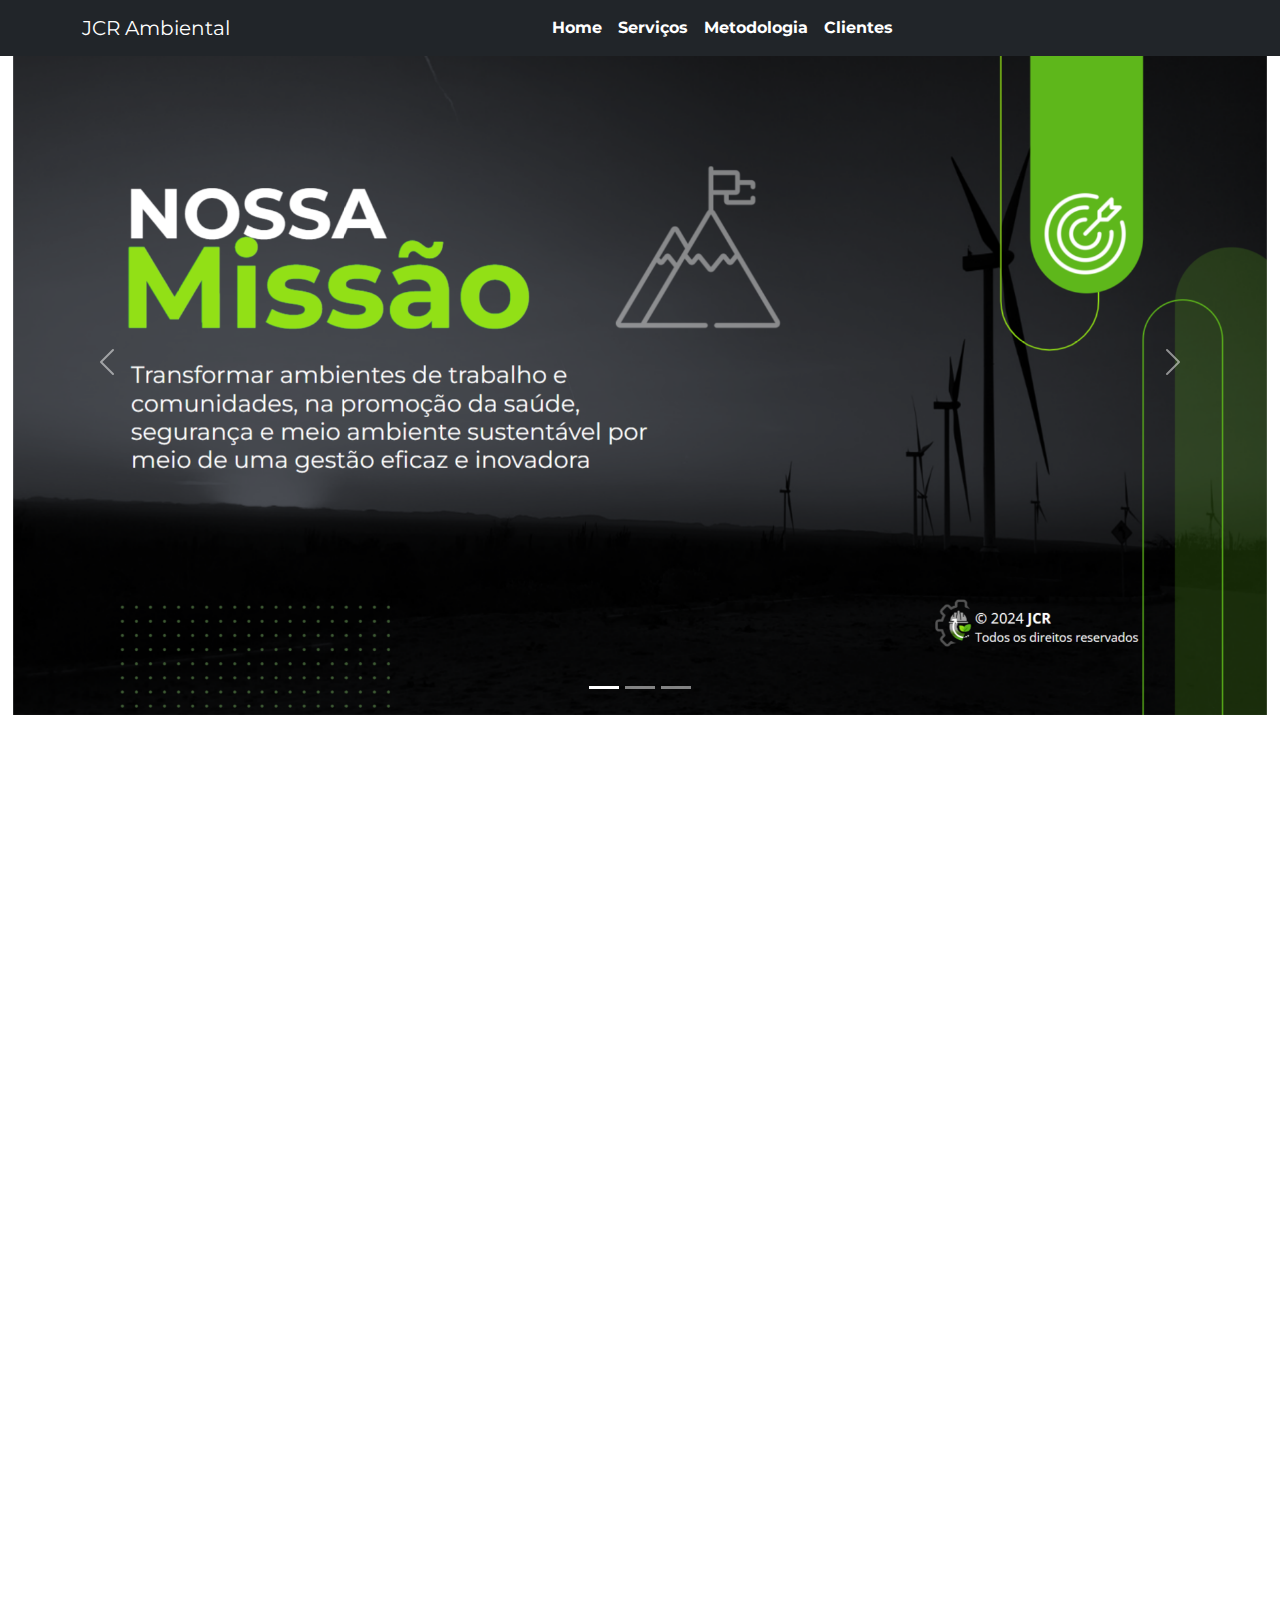
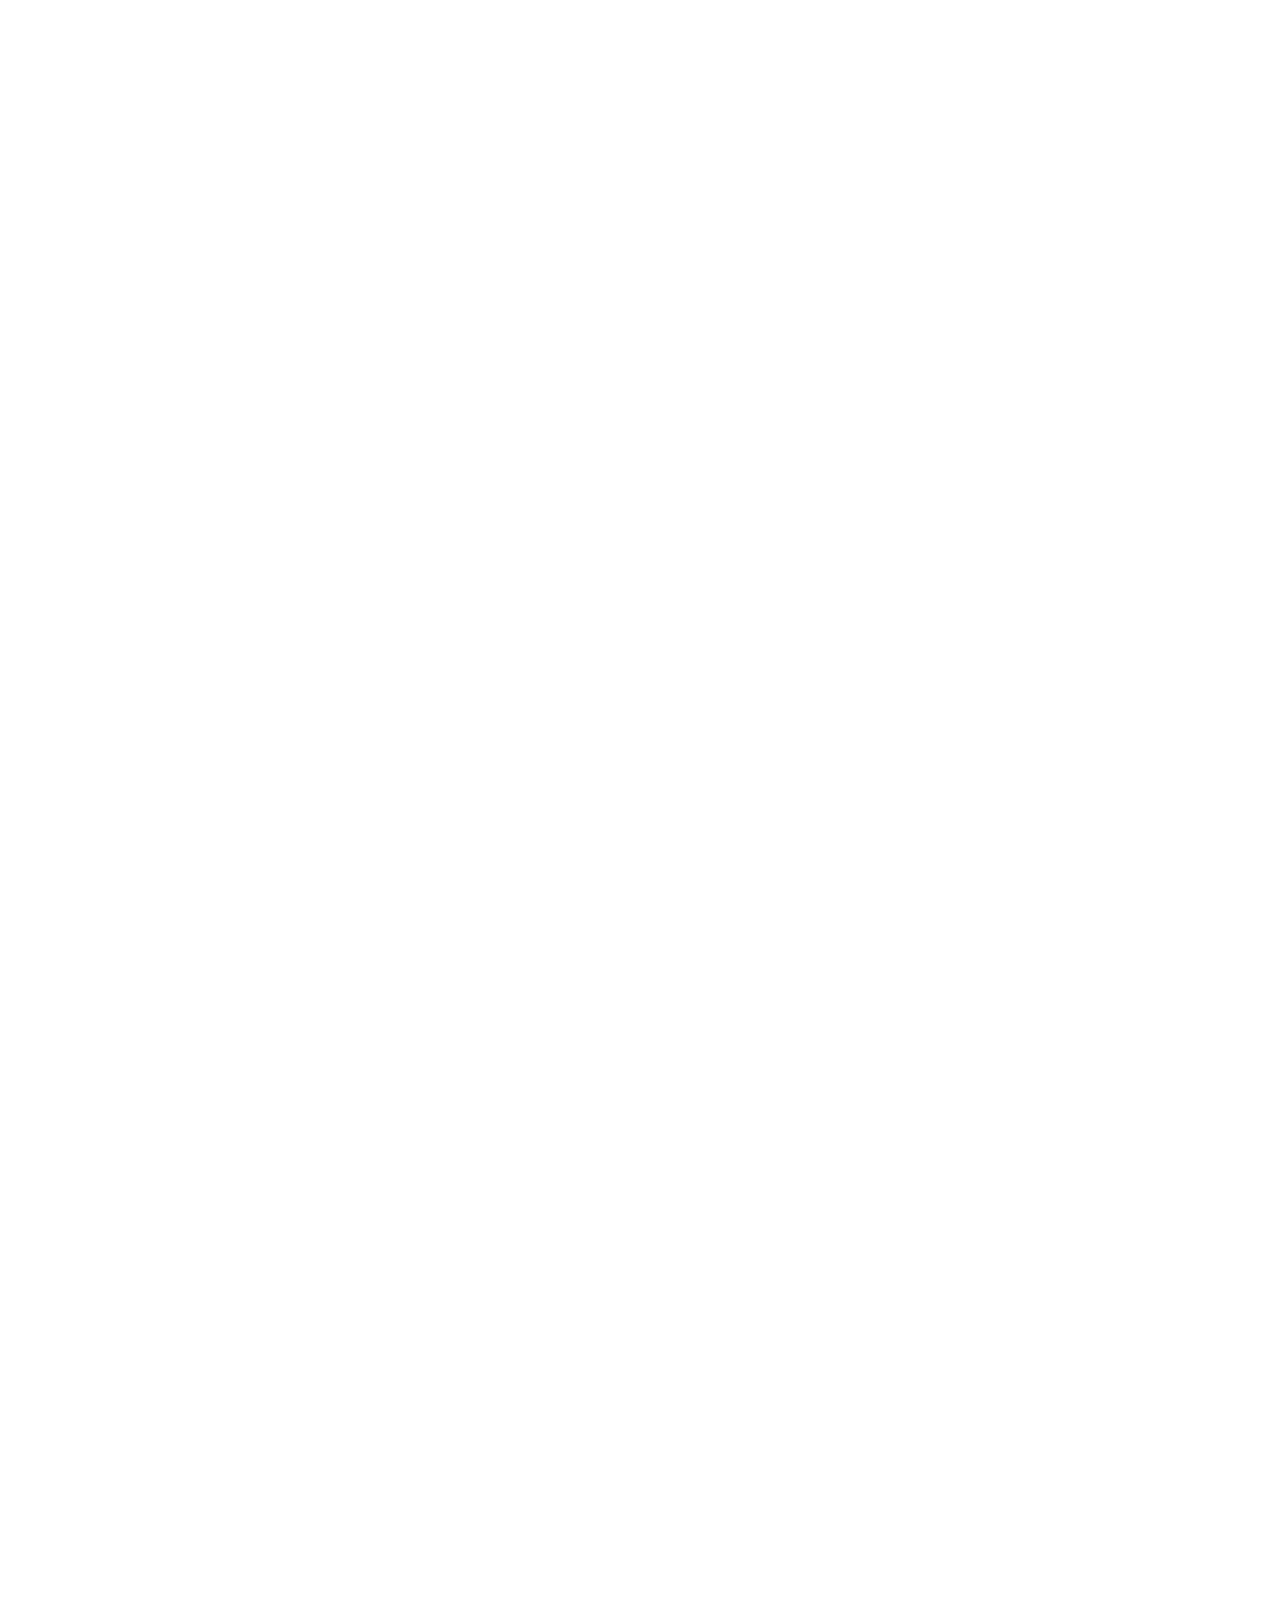
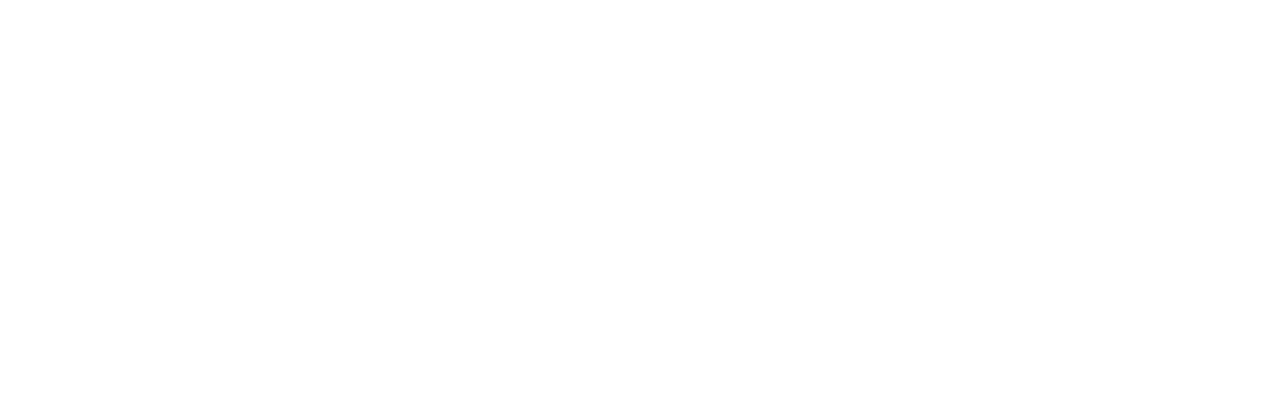
==== _index.html @ eb57be66 "Update" ====
<!DOCTYPE html>
<html lang="en">

<head>
    <meta charset="UTF-8">
    <meta name="viewport" content="width=device-width, initial-scale=1.0">
    <meta http-equiv="X-UA-Compatible" content="IE=edge">
    <title>JCR Ambiental</title>
    <!-- Link para o Bootstrap CSS -->
    <link rel="stylesheet" href="https://cdn.jsdelivr.net/npm/bootstrap@5.3.0/dist/css/bootstrap.min.css">
    <!-- Fonte Montserrat -->
    <link href="https://fonts.googleapis.com/css2?family=Montserrat:wght@400;700&display=swap" rel="stylesheet">
    <!-- Link para o arquivo CSS externo -->
    <link rel="stylesheet" href="css/styles.css">
</head>

<body>
    <!-- Barra de Navegação -->
    <nav class="navbar navbar-expand-lg navbar-dark bg-dark fixed-top">
        <div class="container">
            <a class="navbar-brand" href="#">JCR Ambiental</a>
            <button class="navbar-toggler" type="button" data-bs-toggle="collapse" data-bs-target="#navbarNav" aria-controls="navbarNav" aria-expanded="false" aria-label="Toggle navigation">
                <span class="navbar-toggler-icon"></span>
            </button>
            <div class="collapse navbar-collapse" id="navbarNav">
                <ul class="navbar-nav mx-auto">
                    <li class="nav-item">
                        <a class="nav-link" href="#carousel-section">Home</a>
                    </li>
                    <li class="nav-item">
                        <a class="nav-link" href="#services-section">Serviços</a>
                    </li>
                    <li class="nav-item">
                        <a class="nav-link" href="#methodology-section">Metodologia</a>
                    </li>
                    <li class="nav-item">
                        <a class="nav-link" href="#clients-section">Clientes</a>
                    </li>
                </ul>
            </div>
        </div>
    </nav>

    <!-- Carrossel -->
    <section id="carousel-section" class="section">
        <div class="section-content">
            <div id="carouselExampleIndicators" class="carousel slide" data-bs-ride="carousel" data-bs-interval="5000">
                <div class="carousel-indicators">
                    <button type="button" data-bs-target="#carouselExampleIndicators" data-bs-slide-to="0" class="active" aria-current="true" aria-label="Slide 1"></button>
                    <button type="button" data-bs-target="#carouselExampleIndicators" data-bs-slide-to="1" aria-label="Slide 2"></button>
                    <button type="button" data-bs-target="#carouselExampleIndicators" data-bs-slide-to="2" aria-label="Slide 3"></button>
                </div>
                <div class="carousel-inner">
                    <div class="carousel-item active">
                        <img src="https://fluowen.github.io/jcr-ambiental/images/01_Missao.png" class="d-block w-100" alt="Missão">
                    </div>
                    <div class="carousel-item">
                        <img src="https://fluowen.github.io/jcr-ambiental/images/02_Visao.png" class="d-block w-100" alt="Visão">
                    </div>
                    <div class="carousel-item">
                        <img src="https://fluowen.github.io/jcr-ambiental/images/03_Valores.png" class="d-block w-100" alt="Valores">
                    </div>
                </div>
                <button class="carousel-control-prev" type="button" data-bs-target="#carouselExampleIndicators" data-bs-slide="prev">
                    <span class="carousel-control-prev-icon" aria-hidden="true"></span>
                    <span class="visually-hidden">Previous</span>
                </button>
                <button class="carousel-control-next" type="button" data-bs-target="#carouselExampleIndicators" data-bs-slide="next">
                    <span class="carousel-control-next-icon" aria-hidden="true"></span>
                    <span class="visually-hidden">Next</span>
                </button>
            </div>
        </div>
    </section>

    <!-- Seção de Serviços (Cards) -->
    <section id="services-section" class="section">
        <div class="section-content">
            <div class="container my-5">
                <div class="row text-center">
                    <div class="col-lg-3">
                        <div class="card h-100">
                            <div class="card-header">
                                <img src="https://fluowen.github.io/jcr-ambiental/images/IC_Gestao_HSE.png" alt="Ícone Gestão de HSE" style="width: 40px; margin-right: 10px;">
                                Gestão de HSE
                            </div>
                            <div class="card-body">
                                <ul>
                                    <li>Mão de obra especializada</li>
                                    <li>Gestão de Segurança, Saúde e Meio Ambiente (HSE)</li>
                                    <li>Gestão de Riscos Operacionais</li>
                                    <li>Gerenciamento Ambiental</li>
                                    <li>Segurança em Distribuição</li>
                                    <li>Segurança de Processos</li>
                                </ul>
                            </div>
                        </div>
                    </div>

                    <div class="col-lg-3">
                        <div class="card h-100">
                            <div class="card-header">
                                <img src="https://fluowen.github.io/jcr-ambiental/images/IC_Consultoria_Auditoria.png" alt="Ícone Consultoria e Auditoria" style="width: 40px; margin-right: 10px;">
                                Consultoria e Auditoria
                            </div>
                            <div class="card-body">
                                <ul>
                                    <li>Consultorias para diagnósticos e implementação de soluções e EHS</li>
                                    <li>Assistência técnica e judicial</li>
                                    <li>Diagnóstico de Riscos Operacionais</li>
                                    <li>Auditorias sociais e regulatórias</li>
                                    <li>Desenvolvimento de Políticas</li>
                                    <li>Treinamento e Desenvolvimento</li>
                                </ul>
                            </div>
                        </div>
                    </div>

                    <div class="col-lg-3">
                        <div class="card h-100">
                            <div class="card-header">
                                <img src="https://fluowen.github.io/jcr-ambiental/images/IC_Laudos_Avaliacoes.png" alt="Ícone Laudos e Avaliações Técnicas" style="width: 40px; margin-right: 10px;">
                                Laudos e Avaliações Técnicas
                            </div>
                            <div class="card-body">
                                <ul>
                                    <li>Requisitos Legais</li>
                                    <li>Identificação e avaliação dos agentes de risco</li>
                                    <li>Elaboração do Laudo Técnico das Condições da Atividade do Trabalho (LTCAT)</li>
                                    <li>Análise Ergonômica</li>
                                    <li>LTIP – Laudo Técnico de Insalubridade (NR 15) e Periculosidade (NR 16)</li>
                                </ul>
                            </div>
                        </div>
                    </div>

                    <div class="col-lg-3">
                        <div class="card h-100">
                            <div class="card-header">
                                <img src="https://fluowen.github.io/jcr-ambiental/images/IC_EGS_Gestao_Ambiental.png" alt="Ícone EGS e Gestão Ambiental" style="width: 40px; margin-right: 10px;">
                                EGS e Gestão Ambiental
                            </div>
                            <div class="card-body">
                                <ul>
                                    <li>Documento para Gestão Segura de Resíduos</li>
                                    <li>Mapa de restrição de uso de águas subterrâneas</li>
                                    <li>Programa de Observação em Segurança Ambiental (POA)</li>
                                </ul>
                            </div>
                        </div>
                    </div>
                </div>
            </div>
        </div>
    </section>

    <!-- Seção Metodologia -->
    <section id="methodology-section" class="section full-image-section methodology-section">
        <div class="section-content">
            <img src="https://fluowen.github.io/jcr-ambiental/images/04_Metodologia.png" alt="Metodologia">
            <div class="text-content"></div>
        </div>
    </section>

    <!-- Seção Clientes -->
    <section id="clients-section" class="section full-image-section clients-section">
        <div class="section-content">
            <img src="https://fluowen.github.io/jcr-ambiental/images/05_Clientes.png" alt="Clientes">
            <div class="text-content"></div>
        </div>
    </section>

    <!-- Script do Bootstrap -->
    <script src="https://cdn.jsdelivr.net/npm/bootstrap@5.3.0/dist/js/bootstrap.bundle.min.js"></script>
</body>

</html>
---- css/styles.css ----
body, html {
    margin: 0;
    padding: 0;
    height: 100%;
    width: 100%;
    overflow-x: hidden;
    font-family: 'Montserrat', sans-serif;
}

/* Estilo do Menu de Navegação */
.navbar {
    position: fixed;
    top: 0;
    width: 100%;
    z-index: 1000;
    background-color: #343a40;
}

.navbar-nav {
    display: flex;
    justify-content: center;
}

.nav-item .nav-link {
    padding: 0 15px;
    color: white;
    font-weight: bold; /* Itens da barra de navegação em negrito */
}

.nav-item .nav-link:hover {
    color: #92E016;
}

/* Ajustar as seções para ocupar 100% da página */
.section {
    height: 100vh;
    width: 100%;
    display: flex;
    justify-content: center;
    align-items: center;
    position: relative;
}

/* Conteúdos dentro das seções ocupam 98% da seção */
.section-content {
    width: 98%;
    height: 98%;
}

/* Ajustar o carrossel para ocupar 98% da seção */
#carousel-section .section-content {
    width: 98%;
    height: 98%;
}

.carousel-inner img {
    width: 100%;
    height: 100%;
    object-fit: cover;
}

/* Estilos para a seção de serviços */
#services-section .section-content {
    background-color: #A2A2A2;
    display: flex;
    justify-content: center;
    align-items: center;
}

.card {
    background-color: transparent;
    border: 2px solid #92E016;
    color: white;
    display: flex;
    flex-direction: column;
    justify-content: space-between;
}

.card-header {
    background-color: #5EB71B;
    color: white;
    font-weight: bold;
    text-align: left;
    padding: 10px;
    border-radius: 10px 10px 0 0;
}

.card-body ul {
    text-align: left;
    list-style-type: none;
    padding-left: 0;
}

.card-body li {
    display: flex;
    align-items: center;
    margin-bottom: 10px;
}

.card-body img {
    width: 20px;
    height: 20px;
    margin-right: 10px;
}

/* Seção de Metodologia e Clientes com imagem como conteúdo */
.full-image-section .section-content {
    display: flex;
    flex-direction: column;
    justify-content: flex-start;
    align-items: center;
}

.full-image-section img {
    width: 100%; /* As imagens ocupam toda a largura da seção-content */
    max-height: 50%; /* Limita a altura da imagem para metade da seção */
    object-fit: cover; /* Garante que a imagem cubra sua área designada sem distorção */
    margin-bottom: 20px; /* Espaço entre a imagem e o conteúdo adicional abaixo dela */
}
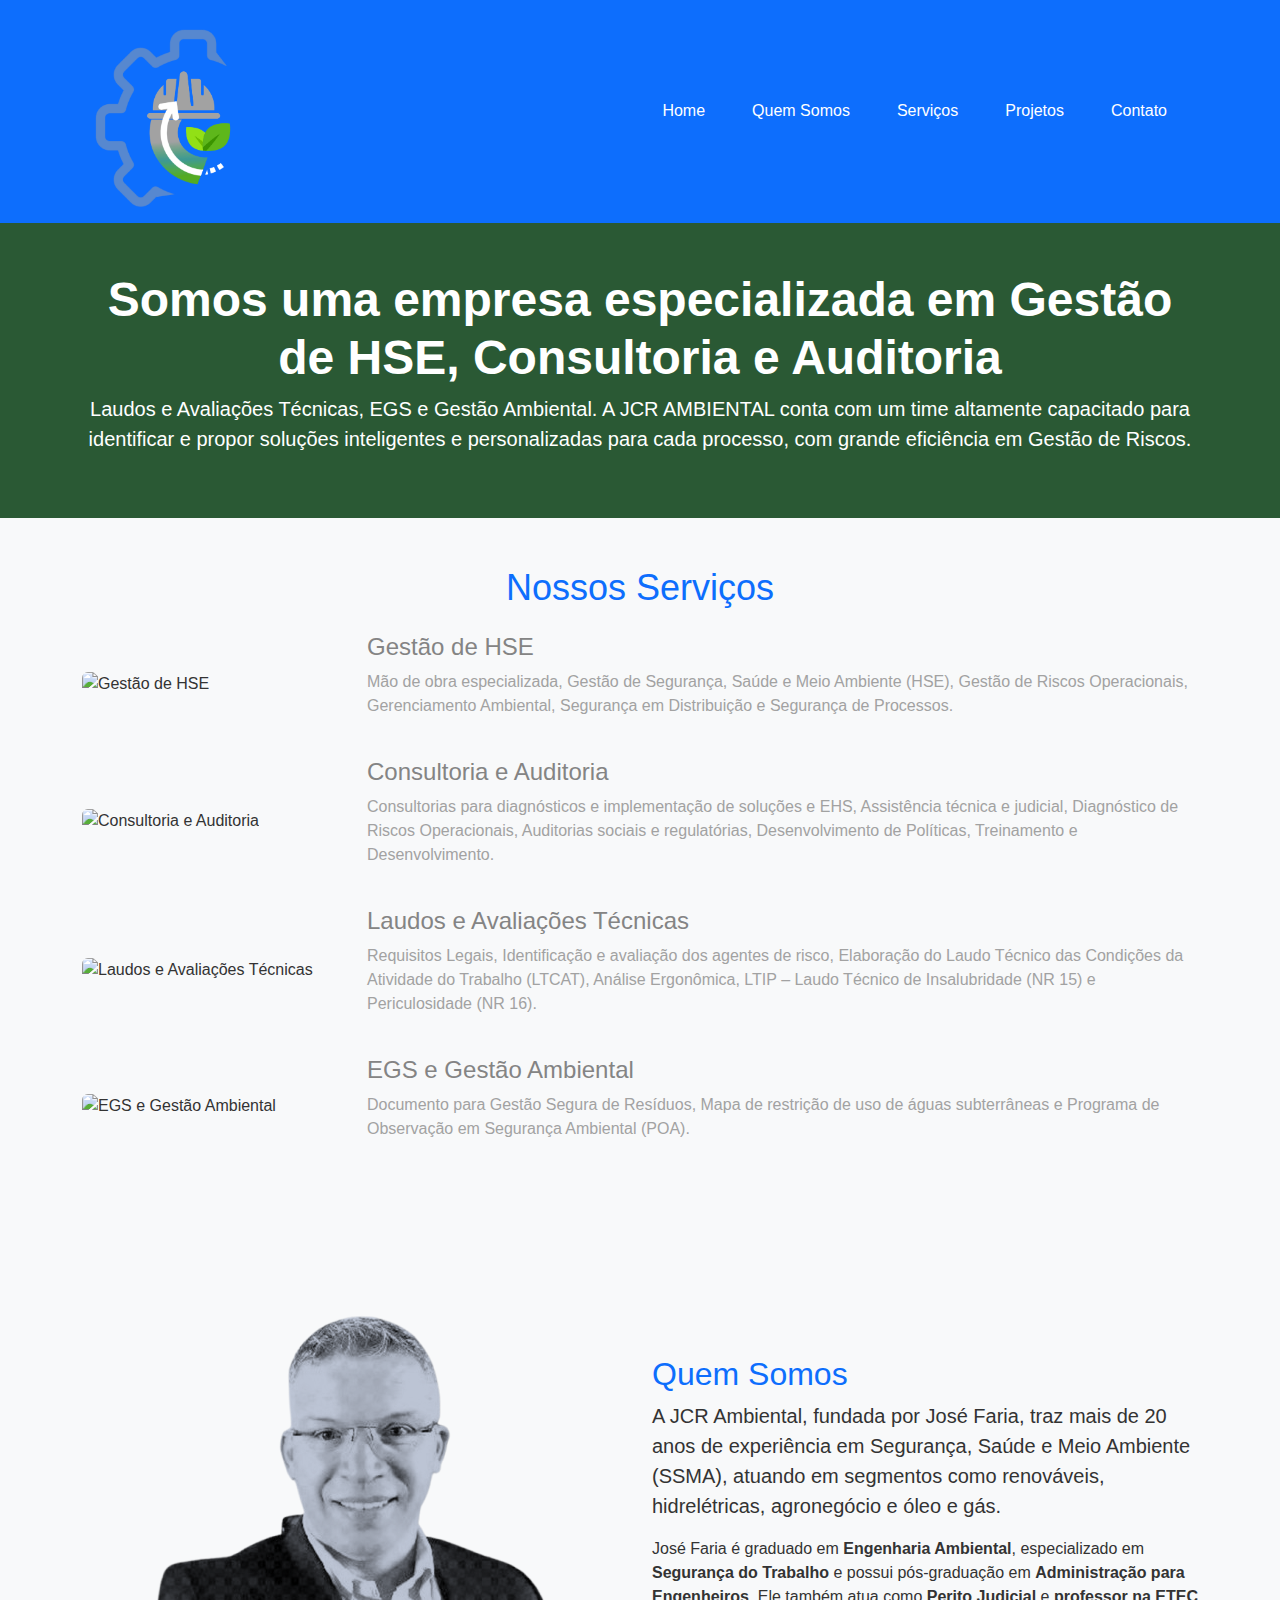
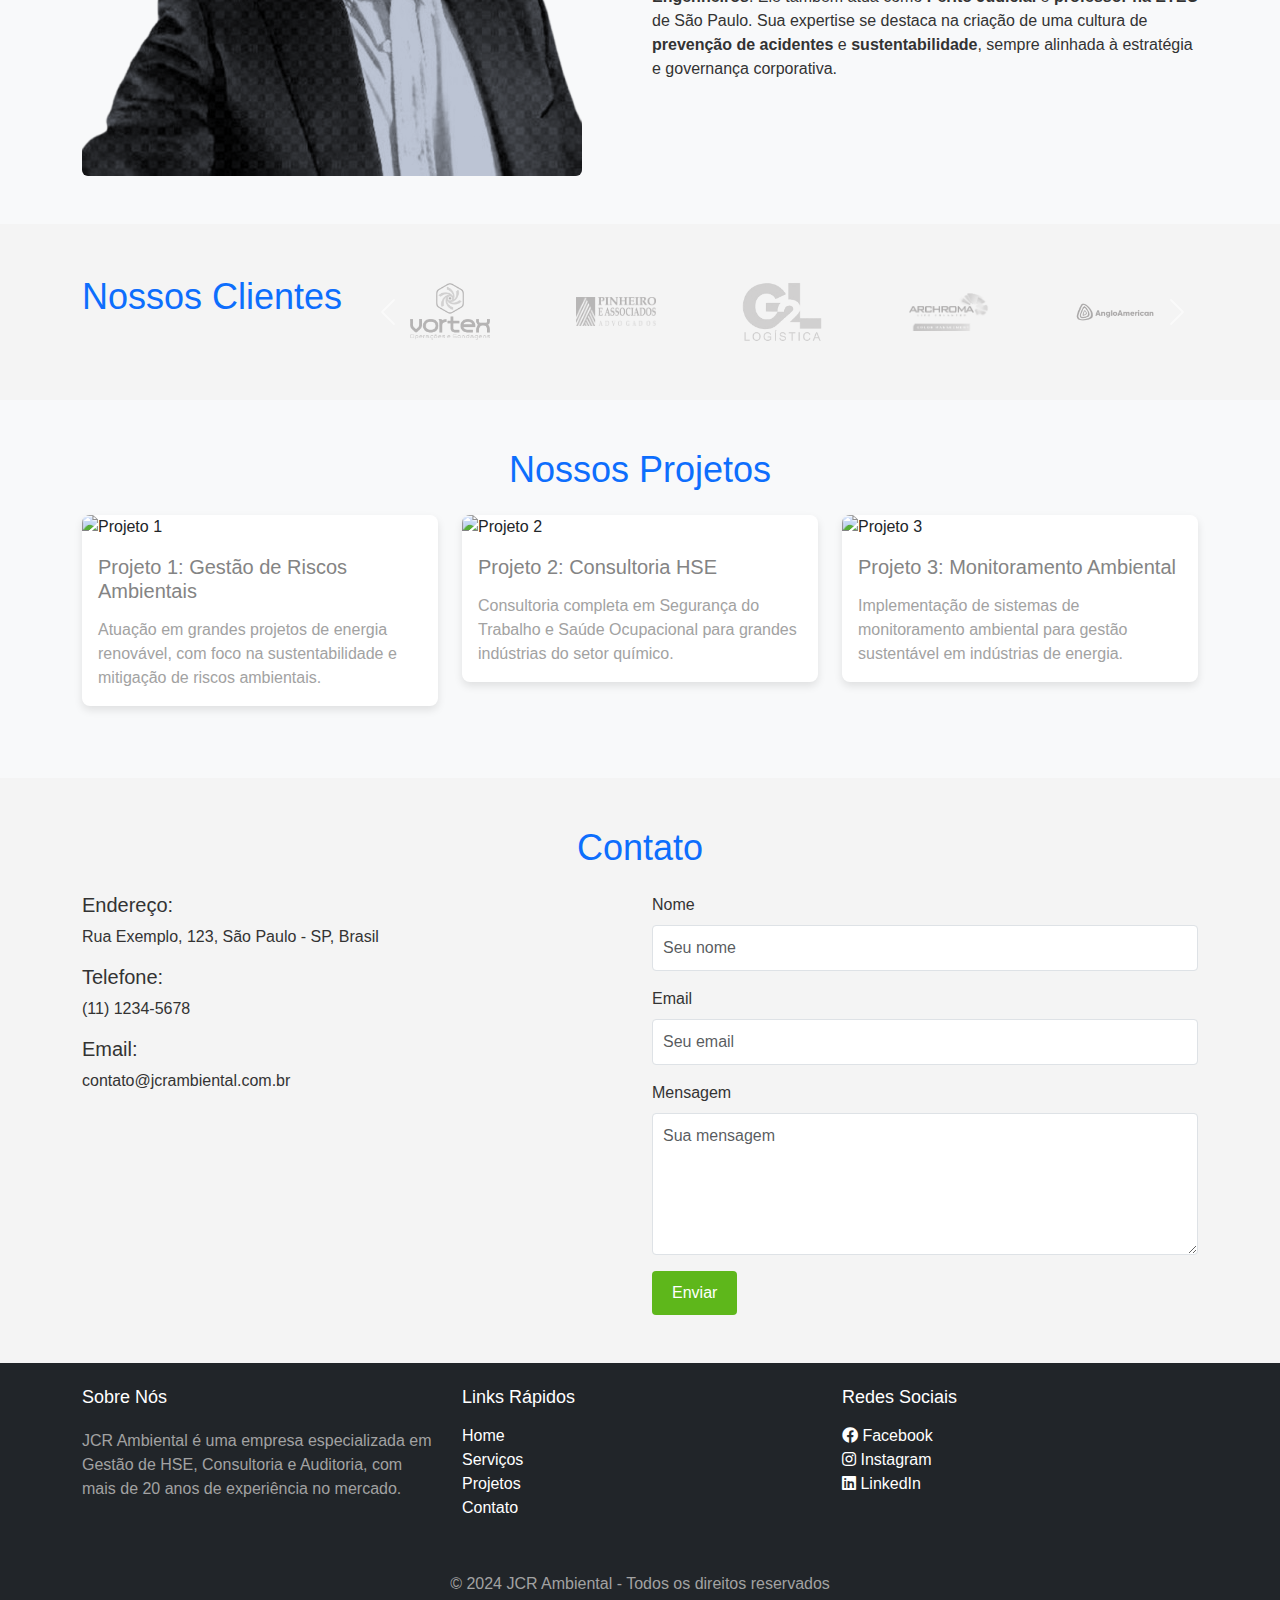
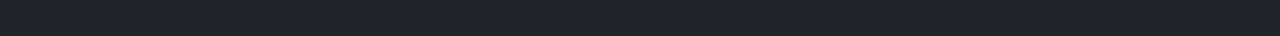
==== commit 3e77525b: "Commit Last Known Good" ====
--- a/_index.html
+++ b/_index.html
@@ -1,177 +1,268 @@
-<!DOCTYPE html>
-<html lang="en">
-
-<head>
-    <meta charset="UTF-8">
-    <meta name="viewport" content="width=device-width, initial-scale=1.0">
-    <meta http-equiv="X-UA-Compatible" content="IE=edge">
-    <title>JCR Ambiental</title>
-    <!-- Link para o Bootstrap CSS -->
-    <link rel="stylesheet" href="https://cdn.jsdelivr.net/npm/bootstrap@5.3.0/dist/css/bootstrap.min.css">
-    <!-- Fonte Montserrat -->
-    <link href="https://fonts.googleapis.com/css2?family=Montserrat:wght@400;700&display=swap" rel="stylesheet">
-    <!-- Link para o arquivo CSS externo -->
-    <link rel="stylesheet" href="css/styles.css">
-</head>
-
-<body>
-    <!-- Barra de Navegação -->
-    <nav class="navbar navbar-expand-lg navbar-dark bg-dark fixed-top">
-        <div class="container">
-            <a class="navbar-brand" href="#">JCR Ambiental</a>
-            <button class="navbar-toggler" type="button" data-bs-toggle="collapse" data-bs-target="#navbarNav" aria-controls="navbarNav" aria-expanded="false" aria-label="Toggle navigation">
-                <span class="navbar-toggler-icon"></span>
-            </button>
-            <div class="collapse navbar-collapse" id="navbarNav">
-                <ul class="navbar-nav mx-auto">
-                    <li class="nav-item">
-                        <a class="nav-link" href="#carousel-section">Home</a>
-                    </li>
-                    <li class="nav-item">
-                        <a class="nav-link" href="#services-section">Serviços</a>
-                    </li>
-                    <li class="nav-item">
-                        <a class="nav-link" href="#methodology-section">Metodologia</a>
-                    </li>
-                    <li class="nav-item">
-                        <a class="nav-link" href="#clients-section">Clientes</a>
-                    </li>
-                </ul>
-            </div>
-        </div>
-    </nav>
-
-    <!-- Carrossel -->
-    <section id="carousel-section" class="section">
-        <div class="section-content">
-            <div id="carouselExampleIndicators" class="carousel slide" data-bs-ride="carousel" data-bs-interval="5000">
-                <div class="carousel-indicators">
-                    <button type="button" data-bs-target="#carouselExampleIndicators" data-bs-slide-to="0" class="active" aria-current="true" aria-label="Slide 1"></button>
-                    <button type="button" data-bs-target="#carouselExampleIndicators" data-bs-slide-to="1" aria-label="Slide 2"></button>
-                    <button type="button" data-bs-target="#carouselExampleIndicators" data-bs-slide-to="2" aria-label="Slide 3"></button>
-                </div>
-                <div class="carousel-inner">
-                    <div class="carousel-item active">
-                        <img src="https://fluowen.github.io/jcr-ambiental/images/01_Missao.png" class="d-block w-100" alt="Missão">
-                    </div>
-                    <div class="carousel-item">
-                        <img src="https://fluowen.github.io/jcr-ambiental/images/02_Visao.png" class="d-block w-100" alt="Visão">
-                    </div>
-                    <div class="carousel-item">
-                        <img src="https://fluowen.github.io/jcr-ambiental/images/03_Valores.png" class="d-block w-100" alt="Valores">
-                    </div>
-                </div>
-                <button class="carousel-control-prev" type="button" data-bs-target="#carouselExampleIndicators" data-bs-slide="prev">
-                    <span class="carousel-control-prev-icon" aria-hidden="true"></span>
-                    <span class="visually-hidden">Previous</span>
-                </button>
-                <button class="carousel-control-next" type="button" data-bs-target="#carouselExampleIndicators" data-bs-slide="next">
-                    <span class="carousel-control-next-icon" aria-hidden="true"></span>
-                    <span class="visually-hidden">Next</span>
-                </button>
-            </div>
-        </div>
-    </section>
-
-    <!-- Seção de Serviços (Cards) -->
-    <section id="services-section" class="section">
-        <div class="section-content">
-            <div class="container my-5">
-                <div class="row text-center">
-                    <div class="col-lg-3">
-                        <div class="card h-100">
-                            <div class="card-header">
-                                <img src="https://fluowen.github.io/jcr-ambiental/images/IC_Gestao_HSE.png" alt="Ícone Gestão de HSE" style="width: 40px; margin-right: 10px;">
-                                Gestão de HSE
-                            </div>
-                            <div class="card-body">
-                                <ul>
-                                    <li>Mão de obra especializada</li>
-                                    <li>Gestão de Segurança, Saúde e Meio Ambiente (HSE)</li>
-                                    <li>Gestão de Riscos Operacionais</li>
-                                    <li>Gerenciamento Ambiental</li>
-                                    <li>Segurança em Distribuição</li>
-                                    <li>Segurança de Processos</li>
-                                </ul>
-                            </div>
-                        </div>
-                    </div>
-
-                    <div class="col-lg-3">
-                        <div class="card h-100">
-                            <div class="card-header">
-                                <img src="https://fluowen.github.io/jcr-ambiental/images/IC_Consultoria_Auditoria.png" alt="Ícone Consultoria e Auditoria" style="width: 40px; margin-right: 10px;">
-                                Consultoria e Auditoria
-                            </div>
-                            <div class="card-body">
-                                <ul>
-                                    <li>Consultorias para diagnósticos e implementação de soluções e EHS</li>
-                                    <li>Assistência técnica e judicial</li>
-                                    <li>Diagnóstico de Riscos Operacionais</li>
-                                    <li>Auditorias sociais e regulatórias</li>
-                                    <li>Desenvolvimento de Políticas</li>
-                                    <li>Treinamento e Desenvolvimento</li>
-                                </ul>
-                            </div>
-                        </div>
-                    </div>
-
-                    <div class="col-lg-3">
-                        <div class="card h-100">
-                            <div class="card-header">
-                                <img src="https://fluowen.github.io/jcr-ambiental/images/IC_Laudos_Avaliacoes.png" alt="Ícone Laudos e Avaliações Técnicas" style="width: 40px; margin-right: 10px;">
-                                Laudos e Avaliações Técnicas
-                            </div>
-                            <div class="card-body">
-                                <ul>
-                                    <li>Requisitos Legais</li>
-                                    <li>Identificação e avaliação dos agentes de risco</li>
-                                    <li>Elaboração do Laudo Técnico das Condições da Atividade do Trabalho (LTCAT)</li>
-                                    <li>Análise Ergonômica</li>
-                                    <li>LTIP – Laudo Técnico de Insalubridade (NR 15) e Periculosidade (NR 16)</li>
-                                </ul>
-                            </div>
-                        </div>
-                    </div>
-
-                    <div class="col-lg-3">
-                        <div class="card h-100">
-                            <div class="card-header">
-                                <img src="https://fluowen.github.io/jcr-ambiental/images/IC_EGS_Gestao_Ambiental.png" alt="Ícone EGS e Gestão Ambiental" style="width: 40px; margin-right: 10px;">
-                                EGS e Gestão Ambiental
-                            </div>
-                            <div class="card-body">
-                                <ul>
-                                    <li>Documento para Gestão Segura de Resíduos</li>
-                                    <li>Mapa de restrição de uso de águas subterrâneas</li>
-                                    <li>Programa de Observação em Segurança Ambiental (POA)</li>
-                                </ul>
-                            </div>
-                        </div>
-                    </div>
-                </div>
-            </div>
-        </div>
-    </section>
-
-    <!-- Seção Metodologia -->
-    <section id="methodology-section" class="section full-image-section methodology-section">
-        <div class="section-content">
-            <img src="https://fluowen.github.io/jcr-ambiental/images/04_Metodologia.png" alt="Metodologia">
-            <div class="text-content"></div>
-        </div>
-    </section>
-
-    <!-- Seção Clientes -->
-    <section id="clients-section" class="section full-image-section clients-section">
-        <div class="section-content">
-            <img src="https://fluowen.github.io/jcr-ambiental/images/05_Clientes.png" alt="Clientes">
-            <div class="text-content"></div>
-        </div>
-    </section>
-
-    <!-- Script do Bootstrap -->
-    <script src="https://cdn.jsdelivr.net/npm/bootstrap@5.3.0/dist/js/bootstrap.bundle.min.js"></script>
-</body>
-
-</html>
+<!DOCTYPE html>
+<html lang="pt-br">
+<head>
+    <meta charset="UTF-8">
+    <meta name="viewport" content="width=device-width, initial-scale=1.0">
+    <title>JCR Ambiental</title>
+    <link href="https://cdn.jsdelivr.net/npm/bootstrap@5.3.0-alpha1/dist/css/bootstrap.min.css" rel="stylesheet">
+    <link rel="stylesheet" href="styles.css">
+    <link rel="stylesheet" href="https://cdnjs.cloudflare.com/ajax/libs/font-awesome/5.15.4/css/all.min.css">
+</head>
+<body>
+
+    <!-- Cabeçalho -->
+    <header class="bg-primary py-3">
+        <div class="container d-flex justify-content-between align-items-center">
+            <a href="#">
+                <img src="https://fluowen.github.io/jcr-ambiental/images/00_Logo.png" alt="Logo JCR Ambiental" class="img-fluid" style="width: 150px;">
+            </a>
+            <nav>
+                <ul class="nav">
+                    <li class="nav-item"><a href="#" class="nav-link text-white">Home</a></li>
+                    <li class="nav-item"><a href="#" class="nav-link text-white">Quem Somos</a></li>
+                    <li class="nav-item"><a href="#" class="nav-link text-white">Serviços</a></li>
+                    <li class="nav-item"><a href="#" class="nav-link text-white">Projetos</a></li>
+                    <li class="nav-item"><a href="#" class="nav-link text-white">Contato</a></li>
+                </ul>
+            </nav>
+        </div>
+    </header>
+
+    <!-- Banner -->
+    <section class="banner text-center text-white py-5" style="background-color: #2a5934;">
+        <div class="container">
+            <h1 class="display-4">Somos uma empresa especializada em Gestão de HSE, Consultoria e Auditoria</h1>
+            <p class="lead">Laudos e Avaliações Técnicas, EGS e Gestão Ambiental. A JCR AMBIENTAL conta com um time altamente capacitado para identificar e propor soluções inteligentes e personalizadas para cada processo, com grande eficiência em Gestão de Riscos.</p>
+        </div>
+    </section>
+
+    <section id="services" class="py-5 bg-light">
+        <div class="container">
+            <h2 class="text-center text-primary mb-4">Nossos Serviços</h2>
+            
+            <div class="row align-items-center mb-4">
+                <div class="col-md-3">
+                    <img src="https://jcrambiental.com.br/wp-content/uploads/2018/01/galeria-11.jpg" class="img-fluid rounded" alt="Gestão de HSE">
+                </div>
+                <div class="col-md-9">
+                    <h3>Gestão de HSE</h3>
+                    <p>Mão de obra especializada, Gestão de Segurança, Saúde e Meio Ambiente (HSE), Gestão de Riscos Operacionais, Gerenciamento Ambiental, Segurança em Distribuição e Segurança de Processos.</p>
+                </div>
+            </div>
+    
+            <div class="row align-items-center mb-4">
+                <div class="col-md-3">
+                    <img src="https://jcrambiental.com.br/wp-content/uploads/2018/01/galeria-8.jpg" class="img-fluid rounded" alt="Consultoria e Auditoria">
+                </div>
+                <div class="col-md-9">
+                    <h3>Consultoria e Auditoria</h3>
+                    <p>Consultorias para diagnósticos e implementação de soluções e EHS, Assistência técnica e judicial, Diagnóstico de Riscos Operacionais, Auditorias sociais e regulatórias, Desenvolvimento de Políticas, Treinamento e Desenvolvimento.</p>
+                </div>
+            </div>
+    
+            <div class="row align-items-center mb-4">
+                <div class="col-md-3">
+                    <img src="https://jcrambiental.com.br/wp-content/uploads/2018/01/galeria-2.jpg" class="img-fluid rounded" alt="Laudos e Avaliações Técnicas">
+                </div>
+                <div class="col-md-9">
+                    <h3>Laudos e Avaliações Técnicas</h3>
+                    <p>Requisitos Legais, Identificação e avaliação dos agentes de risco, Elaboração do Laudo Técnico das Condições da Atividade do Trabalho (LTCAT), Análise Ergonômica, LTIP – Laudo Técnico de Insalubridade (NR 15) e Periculosidade (NR 16).</p>
+                </div>
+            </div>
+    
+            <div class="row align-items-center mb-4">
+                <div class="col-md-3">
+                    <img src="https://jcrambiental.com.br/wp-content/uploads/2018/01/galeria-6.jpg" class="img-fluid rounded" alt="EGS e Gestão Ambiental">
+                </div>
+                <div class="col-md-9">
+                    <h3>EGS e Gestão Ambiental</h3>
+                    <p>Documento para Gestão Segura de Resíduos, Mapa de restrição de uso de águas subterrâneas e Programa de Observação em Segurança Ambiental (POA).</p>
+                </div>
+            </div>
+        </div>
+    </section>
+
+    <!-- Seção Quem Somos -->
+    <section id="about-us" class="py-5 bg-light">
+        <div class="container">
+            <div class="row align-items-center">
+                <div class="col-md-6">
+                    <img src="https://fluowen.github.io/jcr-ambiental/images/99_Founder.png" class="img-fluid rounded" alt="José Faria - Fundador da JCR Ambiental">
+                </div>
+                <div class="col-md-6">
+                    <h2 class="text-primary">Quem Somos</h2>
+                    <p class="lead">
+                        A <strong>JCR Ambiental</strong>, fundada por <strong>José Faria</strong>, traz mais de <strong>20 anos de experiência</strong> em Segurança, Saúde e Meio Ambiente (SSMA), atuando em segmentos como <strong>renováveis</strong>, <strong>hidrelétricas</strong>, <strong>agronegócio</strong> e <strong>óleo e gás</strong>.
+                    </p>
+                    <p>
+                        José Faria é graduado em <strong>Engenharia Ambiental</strong>, especializado em <strong>Segurança do Trabalho</strong> e possui pós-graduação em <strong>Administração para Engenheiros</strong>. Ele também atua como <strong>Perito Judicial</strong> e <strong>professor na ETEC</strong> de São Paulo. Sua expertise se destaca na criação de uma cultura de <strong>prevenção de acidentes</strong> e <strong>sustentabilidade</strong>, sempre alinhada à estratégia e governança corporativa.
+                    </p>
+                </div>
+            </div>
+        </div>
+    </section>
+    <section id="clients" class="py-5">
+        <div class="container">
+            <div class="row align-items-center">
+                <div class="col-md-3">
+                    <h2 class="text-primary">Nossos Clientes</h2>
+                </div>
+                <div class="col-md-9">
+                    <div id="clientsCarousel" class="carousel slide" data-bs-ride="carousel">
+                        <div class="carousel-inner">
+                            <div class="carousel-item active">
+                                <div class="d-flex justify-content-around">
+                                    <img src="https://fluowen.github.io/jcr-ambiental/images/logo01.png" class="img-fluid logo-client" alt="Logo 1">
+                                    <img src="https://fluowen.github.io/jcr-ambiental/images/logo02.png" class="img-fluid logo-client" alt="Logo 2">
+                                    <img src="https://fluowen.github.io/jcr-ambiental/images/logo03.png" class="img-fluid logo-client" alt="Logo 3">
+                                    <img src="https://fluowen.github.io/jcr-ambiental/images/logo04.png" class="img-fluid logo-client" alt="Logo 4">
+                                    <img src="https://fluowen.github.io/jcr-ambiental/images/logo05.png" class="img-fluid logo-client" alt="Logo 5">
+                                </div>
+                            </div>
+                            <div class="carousel-item">
+                                <div class="d-flex justify-content-around">
+                                    <img src="https://fluowen.github.io/jcr-ambiental/images/logo06.png" class="img-fluid logo-client" alt="Logo 6">
+                                    <img src="https://fluowen.github.io/jcr-ambiental/images/logo07.png" class="img-fluid logo-client" alt="Logo 7">
+                                    <img src="https://fluowen.github.io/jcr-ambiental/images/logo08.png" class="img-fluid logo-client" alt="Logo 8">
+                                    <img src="https://fluowen.github.io/jcr-ambiental/images/logo09.png" class="img-fluid logo-client" alt="Logo 9">
+                                    <img src="https://fluowen.github.io/jcr-ambiental/images/logo10.png" class="img-fluid logo-client" alt="Logo 10">
+                                </div>
+                            </div>
+                            <div class="carousel-item">
+                                <div class="d-flex justify-content-around">
+                                    <img src="https://fluowen.github.io/jcr-ambiental/images/logo11.png" class="img-fluid logo-client" alt="Logo 11">
+                                    <img src="https://fluowen.github.io/jcr-ambiental/images/logo12.png" class="img-fluid logo-client" alt="Logo 12">
+                                    <img src="https://fluowen.github.io/jcr-ambiental/images/logo13.png" class="img-fluid logo-client" alt="Logo 13">
+                                    <img src="https://fluowen.github.io/jcr-ambiental/images/logo14.png" class="img-fluid logo-client" alt="Logo 14">
+                                    <img src="https://fluowen.github.io/jcr-ambiental/images/logo15.png" class="img-fluid logo-client" alt="Logo 15">
+                                </div>
+                            </div>
+                        </div>
+                        <!-- Controles do Carrossel -->
+                        <button class="carousel-control-prev" type="button" data-bs-target="#clientsCarousel" data-bs-slide="prev">
+                            <span class="carousel-control-prev-icon" aria-hidden="true"></span>
+                            <span class="visually-hidden">Anterior</span>
+                        </button>
+                        <button class="carousel-control-next" type="button" data-bs-target="#clientsCarousel" data-bs-slide="next">
+                            <span class="carousel-control-next-icon" aria-hidden="true"></span>
+                            <span class="visually-hidden">Próximo</span>
+                        </button>
+                    </div>
+                </div>
+            </div>
+        </div>
+    </section>
+
+    <section id="projects" class="py-5 bg-light">
+        <div class="container">
+            <h2 class="text-center text-primary mb-4">Nossos Projetos</h2>
+            <div class="row">
+                <!-- Project 1: Renewable Energy Project -->
+                <div class="col-md-4 mb-4">
+                    <div class="card">
+                        <img src="https://images.pexels.com/photos/19419368/pexels-photo-19419368/free-photo-of-smoke-from-chimneys-in-factory.jpeg?auto=compress&cs=tinysrgb&w=1260&h=750&dpr=1" class="card-img-top" alt="Projeto 1">
+                        <div class="card-body">
+                            <h5 class="card-title">Projeto 1: Gestão de Riscos Ambientais</h5>
+                            <p class="card-text">Atuação em grandes projetos de energia renovável, com foco na sustentabilidade e mitigação de riscos ambientais.</p>
+                        </div>
+                    </div>
+                </div>
+                <!-- Project 2: Environmental Cleanup -->
+                <div class="col-md-4 mb-4">
+                    <div class="card">
+                        <img src="https://images.pexels.com/photos/14840720/pexels-photo-14840720.jpeg?auto=compress&cs=tinysrgb&w=1260&h=750&dpr=1" class="card-img-top" alt="Projeto 2">
+                        <div class="card-body">
+                            <h5 class="card-title">Projeto 2: Consultoria HSE</h5>
+                            <p class="card-text">Consultoria completa em Segurança do Trabalho e Saúde Ocupacional para grandes indústrias do setor químico.</p>
+                        </div>
+                    </div>
+                </div>
+                <!-- Project 3: Pollution Control -->
+                <div class="col-md-4 mb-4">
+                    <div class="card">
+                        <img src="https://images.pexels.com/photos/28818733/pexels-photo-28818733/free-photo-of-scientist-conducting-outdoor-experiment-in-forest.jpeg?auto=compress&cs=tinysrgb&w=1260&h=750&dpr=1" class="card-img-top" alt="Projeto 3">
+                        <div class="card-body">
+                            <h5 class="card-title">Projeto 3: Monitoramento Ambiental</h5>
+                            <p class="card-text">Implementação de sistemas de monitoramento ambiental para gestão sustentável em indústrias de energia.</p>
+                        </div>
+                    </div>
+                </div>
+            </div>
+        </div>
+    </section>
+
+    <section id="contact" class="py-5">
+        <div class="container">
+            <h2 class="text-center text-primary mb-4">Contato</h2>
+            <div class="row">
+                <!-- Contact Information -->
+                <div class="col-md-6 mb-4">
+                    <h5>Endereço:</h5>
+                    <p>Rua Exemplo, 123, São Paulo - SP, Brasil</p>
+    
+                    <h5>Telefone:</h5>
+                    <p>(11) 1234-5678</p>
+    
+                    <h5>Email:</h5>
+                    <p>contato@jcrambiental.com.br</p>
+                </div>
+    
+                <!-- Contact Form -->
+                <div class="col-md-6">
+                    <form>
+                        <div class="mb-3">
+                            <label for="name" class="form-label">Nome</label>
+                            <input type="text" class="form-control" id="name" placeholder="Seu nome">
+                        </div>
+                        <div class="mb-3">
+                            <label for="email" class="form-label">Email</label>
+                            <input type="email" class="form-control" id="email" placeholder="Seu email">
+                        </div>
+                        <div class="mb-3">
+                            <label for="message" class="form-label">Mensagem</label>
+                            <textarea class="form-control" id="message" rows="5" placeholder="Sua mensagem"></textarea>
+                        </div>
+                        <button type="submit" class="btn btn-primary">Enviar</button>
+                    </form>
+                </div>
+            </div>
+        </div>
+    </section>
+
+    <footer class="bg-dark text-white py-4">
+        <div class="container">
+            <div class="row">
+                <!-- About Section -->
+                <div class="col-md-4">
+                    <h5>Sobre Nós</h5>
+                    <p>JCR Ambiental é uma empresa especializada em Gestão de HSE, Consultoria e Auditoria, com mais de 20 anos de experiência no mercado.</p>
+                </div>
+                <!-- Quick Links -->
+                <div class="col-md-4">
+                    <h5>Links Rápidos</h5>
+                    <ul class="list-unstyled">
+                        <li><a href="#home" class="text-white">Home</a></li>
+                        <li><a href="#services" class="text-white">Serviços</a></li>
+                        <li><a href="#projects" class="text-white">Projetos</a></li>
+                        <li><a href="#contact" class="text-white">Contato</a></li>
+                    </ul>
+                </div>
+                <!-- Social Media Icons -->
+                <div class="col-md-4">
+                    <h5>Redes Sociais</h5>
+                    <a href="#" class="text-white me-3"><i class="fab fa-facebook"></i> Facebook</a><br>
+                    <a href="#" class="text-white me-3"><i class="fab fa-instagram"></i> Instagram</a><br>
+                    <a href="#" class="text-white me-3"><i class="fab fa-linkedin"></i> LinkedIn</a>
+                </div>
+            </div>
+            <div class="text-center pt-3">
+                <p>&copy; 2024 JCR Ambiental - Todos os direitos reservados</p>
+            </div>
+        </div>
+    </footer>
+    
+    <!-- Scripts Bootstrap -->
+    <script src="https://cdn.jsdelivr.net/npm/bootstrap@5.3.0-alpha1/dist/js/bootstrap.bundle.min.js"></script>
+    <script src="script.js"></script>
+</body>
+</html>--- a/styles.css
+++ b/styles.css
@@ -0,0 +1,250 @@
+/* Global styles */
+body, html {
+    font-family: 'Arial', sans-serif;
+    margin: 0;
+    padding: 0;
+    color: #333;
+    scroll-behavior: smooth;
+}
+
+a {
+    text-decoration: none;
+}
+
+a:hover {
+    text-decoration: underline;
+}
+
+/* Header */
+header {
+    background-color: #5EB71B; /* Primary Green */
+    padding: 15px 0;
+}
+
+header .nav-link {
+    color: #fff;
+    font-size: 16px;
+    margin-right: 15px;
+    transition: color 0.3s ease;
+}
+
+header .nav-link:hover {
+    color: #A2A2A2; /* Light Gray */
+}
+
+header img {
+    width: 150px;
+}
+
+/* Banner */
+.banner {
+    background-color: #92E016; /* Secondary Green */
+    color: #ffffff;
+    padding: 5rem 0;
+    text-align: center;
+}
+
+.banner h1 {
+    font-size: 48px;
+    font-weight: bold;
+}
+
+.banner p {
+    font-size: 20px;
+}
+
+/* Services Section */
+#services {
+    background-color: #f4f4f4;
+    padding: 60px 0;
+}
+
+#services h2 {
+    font-size: 36px;
+    color: #5EB71B; /* Primary Green */
+    margin-bottom: 30px;
+}
+
+#services .row {
+    display: flex;
+    flex-wrap: wrap;
+}
+
+#services .col-md-6 {
+    display: flex;
+    align-items: flex-start;
+    margin-bottom: 40px;
+}
+
+#services img {
+    border-radius: 8px;
+    width: 150px;
+    margin-right: 20px;
+}
+
+#services h3 {
+    color: #848484; /* Dark Gray */
+    font-size: 24px;
+}
+
+#services p {
+    color: #A2A2A2; /* Light Gray */
+    font-size: 16px;
+}
+
+/* Projects Section */
+#projects {
+    background-color: #ffffff;
+    padding: 60px 0;
+}
+
+#projects h2 {
+    font-size: 36px;
+    color: #5EB71B; /* Primary Green */
+    margin-bottom: 30px;
+    text-align: center;
+}
+
+#projects .card {
+    border: none;
+    border-radius: 8px;
+    box-shadow: 0 4px 8px rgba(0, 0, 0, 0.1);
+    transition: transform 0.3s ease;
+}
+
+#projects .card:hover {
+    transform: scale(1.05);
+}
+
+#projects .card img {
+    border-radius: 8px 8px 0 0;
+    width: 100%;
+    height: auto;
+    object-fit: cover;
+}
+
+#projects .card-title {
+    font-size: 20px;
+    color: #848484; /* Dark Gray */
+    margin-bottom: 15px;
+}
+
+#projects .card-text {
+    font-size: 16px;
+    color: #A2A2A2; /* Light Gray */
+}
+
+/* Nossos Clientes Section */
+#clients {
+    background-color: #f4f4f4;
+    padding: 60px 0;
+}
+
+#clients h2 {
+    font-size: 36px;
+    margin-bottom: 30px;
+    color: #5EB71B; /* Primary Green */
+}
+
+.logo-client {
+    width: 100px;
+    height: auto;
+    object-fit: contain;
+    padding: 10px;
+    transition: transform 0.3s ease;
+}
+
+.logo-client:hover {
+    transform: scale(1.1);
+}
+
+.carousel-control-prev,
+.carousel-control-next {
+    width: 5%;
+}
+
+/* Contact Section */
+#contact {
+    background-color: #f4f4f4;
+    padding: 60px 0;
+}
+
+#contact h2 {
+    font-size: 36px;
+    margin-bottom: 30px;
+    color: #5EB71B; /* Primary Green */
+}
+
+#contact p, #contact label {
+    font-size: 16px;
+    color: #333;
+}
+
+#contact .form-control {
+    border-radius: 4px;
+    padding: 10px;
+}
+
+#contact button {
+    background-color: #5EB71B; /* Primary Green */
+    border: none;
+    padding: 10px 20px;
+    border-radius: 4px;
+    color: white;
+    font-size: 16px;
+    transition: background-color 0.3s ease;
+}
+
+#contact button:hover {
+    background-color: #92E016; /* Secondary Green */
+}
+
+/* Footer */
+footer {
+    background-color: #5EB71B; /* Primary Green */
+    color: white;
+    padding: 40px 0;
+}
+
+footer h5 {
+    font-size: 18px;
+    margin-bottom: 15px;
+}
+
+footer a {
+    color: #A2A2A2; /* Light Gray */
+    transition: color 0.3s ease;
+}
+
+footer a:hover {
+    color: #ffffff;
+}
+
+footer p {
+    color: #A2A2A2; /* Light Gray */
+    margin-top: 20px;
+}
+
+/* Responsive Design */
+@media (max-width: 768px) {
+    #services .col-md-6 {
+        flex-direction: column;
+        text-align: center;
+    }
+    
+    #services img {
+        margin: 0 auto 20px;
+    }
+
+    #projects h2,
+    #clients h2,
+    #contact h2 {
+        font-size: 28px;
+    }
+
+    #projects .card-title,
+    #clients h2,
+    #contact label {
+        font-size: 18px;
+    }
+}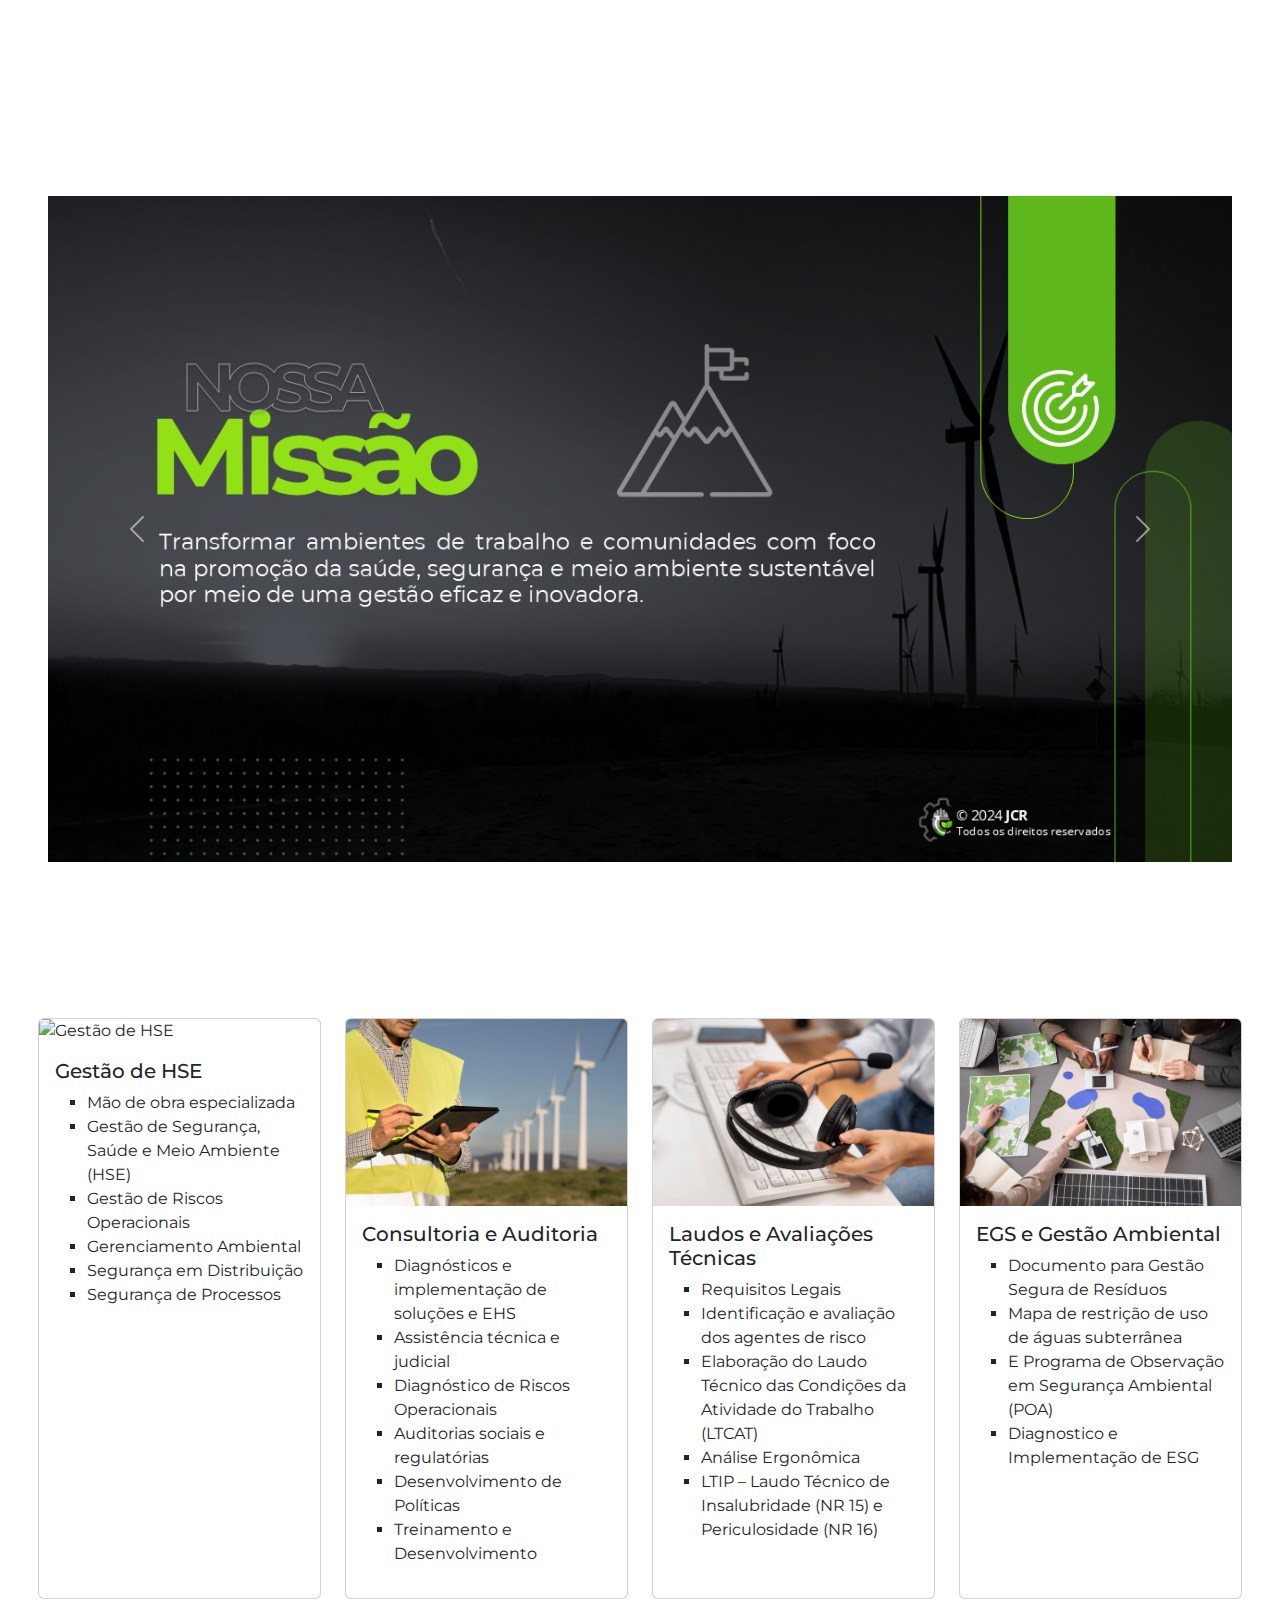
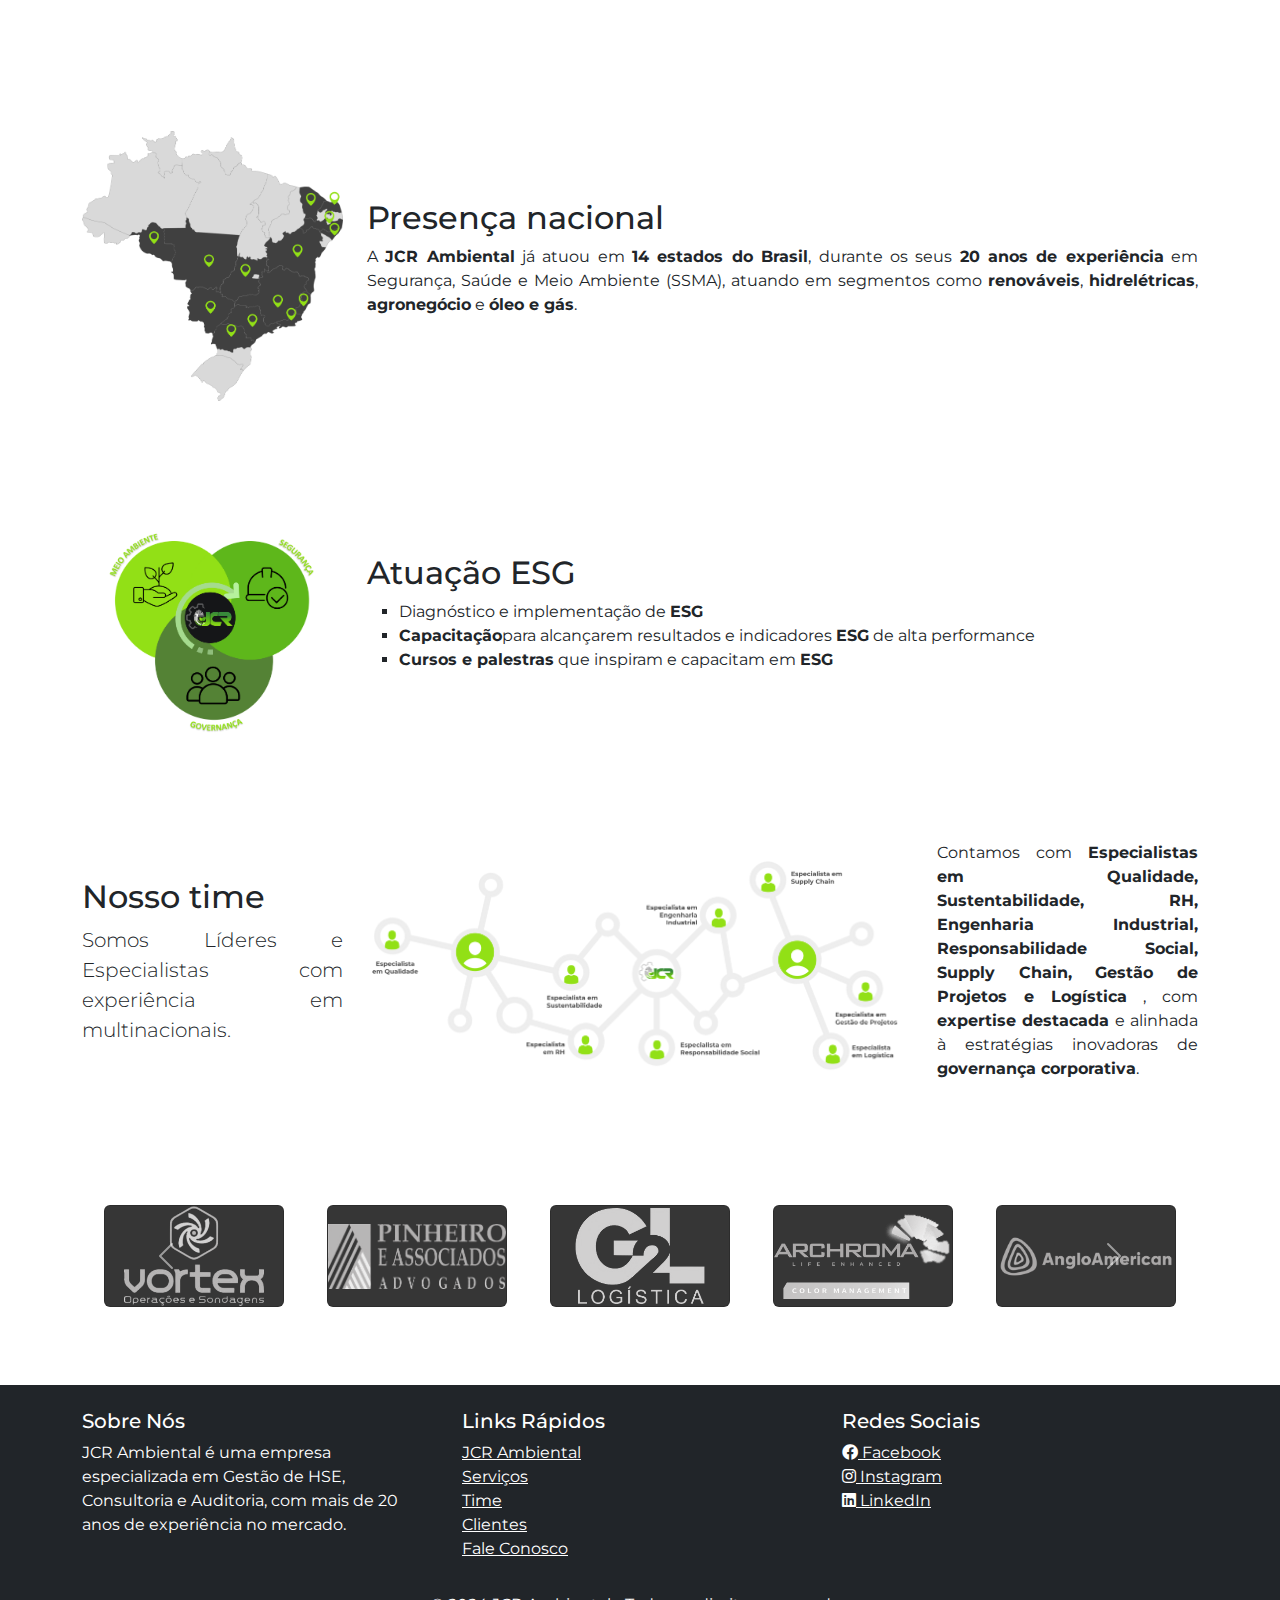
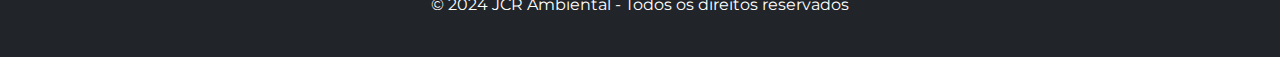
==== commit 7de1d93a: "Commit" ====
--- a/_index.html
+++ b/_index.html
@@ -1,250 +1,332 @@
 <!DOCTYPE html>
 <html lang="pt-br">
+
 <head>
     <meta charset="UTF-8">
     <meta name="viewport" content="width=device-width, initial-scale=1.0">
     <title>JCR Ambiental</title>
-    <link href="https://cdn.jsdelivr.net/npm/bootstrap@5.3.0-alpha1/dist/css/bootstrap.min.css" rel="stylesheet">
+    <!-- Favicon -->
+    <link rel="icon" href="images/00_Logo.png" type="image/png">
+    <!-- Bootstrap CSS -->
+    <link href="https://cdn.jsdelivr.net/npm/bootstrap@5.3.0/dist/css/bootstrap.min.css" rel="stylesheet">
+    <link href="https://fonts.googleapis.com/css2?family=Montserrat:wght@400;700&display=swap" rel="stylesheet">
     <link rel="stylesheet" href="styles.css">
     <link rel="stylesheet" href="https://cdnjs.cloudflare.com/ajax/libs/font-awesome/5.15.4/css/all.min.css">
+    <meta name="description"
+        content="JCR Ambiental é especializada em Gestão de HSE, Consultoria, Auditoria e Gestão Ambiental. Oferecemos soluções personalizadas com foco em eficiência e segurança.">
+    <meta name="keywords"
+        content="Gestão de HSE, Consultoria, Auditoria, Gestão Ambiental, Laudos Técnicos, Segurança do Trabalho, Sustentabilidade, Auditorias regulatórias">
 </head>
+
 <body>
-
-    <!-- Cabeçalho -->
-    <header class="bg-primary py-3">
-        <div class="container d-flex justify-content-between align-items-center">
-            <a href="#">
-                <img src="https://fluowen.github.io/jcr-ambiental/images/00_Logo.png" alt="Logo JCR Ambiental" class="img-fluid" style="width: 150px;">
-            </a>
-            <nav>
-                <ul class="nav">
-                    <li class="nav-item"><a href="#" class="nav-link text-white">Home</a></li>
-                    <li class="nav-item"><a href="#" class="nav-link text-white">Quem Somos</a></li>
-                    <li class="nav-item"><a href="#" class="nav-link text-white">Serviços</a></li>
-                    <li class="nav-item"><a href="#" class="nav-link text-white">Projetos</a></li>
-                    <li class="nav-item"><a href="#" class="nav-link text-white">Contato</a></li>
-                </ul>
-            </nav>
-        </div>
-    </header>
-
+    
+    
     <!-- Banner -->
-    <section class="banner text-center text-white py-5" style="background-color: #2a5934;">
-        <div class="container">
-            <h1 class="display-4">Somos uma empresa especializada em Gestão de HSE, Consultoria e Auditoria</h1>
-            <p class="lead">Laudos e Avaliações Técnicas, EGS e Gestão Ambiental. A JCR AMBIENTAL conta com um time altamente capacitado para identificar e propor soluções inteligentes e personalizadas para cada processo, com grande eficiência em Gestão de Riscos.</p>
-        </div>
-    </section>
-
-    <section id="services" class="py-5 bg-light">
-        <div class="container">
-            <h2 class="text-center text-primary mb-4">Nossos Serviços</h2>
-            
-            <div class="row align-items-center mb-4">
+    <section class="banner text-white section section-container mt-5" style="background-color: #ffffff;">
+        <!--<div class="container-fluid position-relative" style="max-width: 96%;">-->
+        <div class="container-fluid p-5">
+            <!-- Updated Carousel -->
+            <div id="about" class="carousel slide" data-bs-ride="carousel" data-bs-interval="3000">
+                <div class="carousel-inner">
+                    <div class="carousel-item active">
+                        <img src="images/Slide2.PNG" class="d-block w-100" alt="Missão" loading="lazy">
+                    </div>
+                    <div class="carousel-item">
+                        <img src="images/Slide3.PNG" class="d-block w-100" alt="Visão" loading="lazy">
+                    </div>
+                    <div class="carousel-item">
+                        <img src="images/Slide4.PNG" class="d-block w-100" alt="Valores" loading="lazy">
+                    </div>
+                </div>
+                <button class="carousel-control-prev" type="button" data-bs-target="#about" data-bs-slide="prev">
+                    <span class="carousel-control-prev-icon" aria-hidden="true"></span>
+                    <span class="visually-hidden">Previous</span>
+                </button>
+                <button class="carousel-control-next" type="button" data-bs-target="#about" data-bs-slide="next">
+                    <span class="carousel-control-next-icon" aria-hidden="true"></span>
+                    <span class="visually-hidden">Next</span>
+                </button>
+            </div>
+        </div>
+    </section>
+
+    <section id="projects" class="section section-container mt-5" style="background-color: #ffffff;">
+        <div class="container" style="max-width: 96%;"> <!-- Define 96% da largura para 2% de borda lateral -->
+            <div class="row">
+                <!-- Service 1: Gestão de HSE -->
+                <div class="col-lg-3 col-md-6 mb-4 d-flex">
+                    <div class="card flex-fill">
+                        <img src="images/0211_Gestao_HSE.jpg" class="card-img-top project-img" alt="Gestão de HSE"
+                            loading="lazy">
+                        <div class="card-body d-flex flex-column">
+                            <h5 class="card-title">Gestão de HSE</h5>
+                            <ul style="list-style-type:square">
+                                <li>Mão de obra especializada</li>
+                                <li>Gestão de Segurança, Saúde e Meio Ambiente (HSE)</li>
+                                <li>Gestão de Riscos Operacionais</li>
+                                <li>Gerenciamento Ambiental</li>
+                                <li>Segurança em Distribuição</li>
+                                <li>Segurança de Processos</li>
+                            </ul>
+                        </div>
+                    </div>
+                </div>
+
+                <!-- Service 2: Consultoria e Auditoria -->
+                <div class="col-lg-3 col-md-6 mb-4 d-flex">
+                    <div class="card flex-fill">
+                        <img src="images/0221_Consultoria_e_Auditoria.avif" class="card-img-top project-img"
+                            alt="Consultoria e Auditoria" loading="lazy">
+                        <div class="card-body d-flex flex-column">
+                            <h5 class="card-title">Consultoria e Auditoria</h5>
+                            <ul style="list-style-type:square">
+                                <li>Diagnósticos e implementação de soluções e EHS</li>
+                                <li> Assistência técnica e judicial</li>
+                                <li>Diagnóstico de Riscos Operacionais</li>
+                                <li>Auditorias sociais e regulatórias</li>
+                                <li>Desenvolvimento de Políticas</li>
+                                <li>Treinamento e Desenvolvimento</li>
+                            </ul>
+                        </div>
+                    </div>
+                </div>
+
+                <!-- Service 3: Laudos e Avaliações Técnicas -->
+                <div class="col-lg-3 col-md-6 mb-4 d-flex">
+                    <div class="card flex-fill">
+                        <img src="images/0231_Support.png" class="card-img-top project-img"
+                            alt="Laudos e Avaliações Técnicas" loading="lazy">
+                        <div class="card-body d-flex flex-column">
+                            <h5 class="card-title">Laudos e Avaliações Técnicas</h5>
+                            <ul style="list-style-type:square">
+                                <li>Requisitos Legais</li>
+                                <li>Identificação e avaliação dos agentes de risco</li>
+                                <li>Elaboração do Laudo Técnico das Condições da Atividade do Trabalho (LTCAT)</li>
+                                <li>Análise Ergonômica</li>
+                                <li>LTIP – Laudo Técnico de Insalubridade (NR 15) e Periculosidade (NR 16)</li>
+                            </ul>
+                        </div>
+                    </div>
+                </div>
+
+                <!-- Service 4: EGS e Gestão Ambiental -->
+                <div class="col-lg-3 col-md-6 mb-4 d-flex">
+                    <div class="card flex-fill">
+                        <img src="images/0241_ESG.jpg" class="card-img-top project-img" alt="EGS e Gestão Ambiental"
+                            loading="lazy">
+                        <div class="card-body d-flex flex-column">
+                            <h5 class="card-title">EGS e Gestão Ambiental</h5>
+                            <ul style="list-style-type:square">
+                                <li>Documento para Gestão Segura de Resíduos</li>
+                                <li>Mapa de restrição de uso de águas subterrânea</li>
+                                <li>E Programa de Observação em Segurança Ambiental (POA)</li>
+                                <li>Diagnostico e Implementação de ESG</li>
+                            </ul>
+                        </div>
+                    </div>
+                </div>
+            </div>
+        </div>
+    </section>
+
+    <!-- Seção Quem Somos -->
+    <section id="presence" class="section section-container mt-5" style="background-color: #ffffff;">
+        <div class="container">
+            <div class="row align-items-center justify-content-center">
                 <div class="col-md-3">
-                    <img src="https://jcrambiental.com.br/wp-content/uploads/2018/01/galeria-11.jpg" class="img-fluid rounded" alt="Gestão de HSE">
+                    <img src="images/030_Presence.png" class="img-fluid rounded" alt="Preseça JCR Ambiental"
+                        loading="lazy">
                 </div>
                 <div class="col-md-9">
-                    <h3>Gestão de HSE</h3>
-                    <p>Mão de obra especializada, Gestão de Segurança, Saúde e Meio Ambiente (HSE), Gestão de Riscos Operacionais, Gerenciamento Ambiental, Segurança em Distribuição e Segurança de Processos.</p>
-                </div>
-            </div>
-    
-            <div class="row align-items-center mb-4">
+                    <h2 text-white>Presença nacional</h2>
+                    <p text-white style="text-align:justify">
+                        A <strong>JCR Ambiental</strong> já atuou em <strong>14 estados do Brasil</strong>, durante os
+                        seus
+                        <strong>20 anos de experiência</strong> em Segurança, Saúde e Meio Ambiente (SSMA), atuando em
+                        segmentos como <strong>renováveis</strong>, <strong>hidrelétricas</strong>,
+                        <strong>agronegócio</strong> e <strong>óleo e gás</strong>.
+                    </p>
+                </div>
+            </div>
+        </div>
+    </section>
+
+    <!-- Atuação ESG -->
+    <section id="esg" class="section section-container mt-5" style="background-color: #ffffff;">
+        <div class="container">
+            <div class="row align-items-center justify-content-center">
                 <div class="col-md-3">
-                    <img src="https://jcrambiental.com.br/wp-content/uploads/2018/01/galeria-8.jpg" class="img-fluid rounded" alt="Consultoria e Auditoria">
+                    <img src="images/040_ESG.png" class="img-fluid rounded" alt="Preseça JCR Ambiental" loading="lazy">
                 </div>
                 <div class="col-md-9">
-                    <h3>Consultoria e Auditoria</h3>
-                    <p>Consultorias para diagnósticos e implementação de soluções e EHS, Assistência técnica e judicial, Diagnóstico de Riscos Operacionais, Auditorias sociais e regulatórias, Desenvolvimento de Políticas, Treinamento e Desenvolvimento.</p>
-                </div>
-            </div>
-    
-            <div class="row align-items-center mb-4">
+                    <h2 text-white>Atuação ESG</h2>
+                    <ul style="list-style-type:square">
+                        <li>Diagnóstico e implementação de <strong>ESG</strong></li>
+                        <li><strong>Capacitação</strong>para alcançarem resultados e indicadores <strong>ESG</strong> de
+                            alta performance</li>
+                        <li><strong>Cursos e palestras</strong> que inspiram e capacitam em <strong>ESG</strong></li>
+                    </ul>
+                </div>
+            </div>
+        </div>
+    </section>
+
+    <!-- Seção Nosso Time -->
+    <section id="team" class="section section-container mt-5" style="background-color: #ffffff;">
+        <div class="container">
+            <div class="row align-items-center justify-content-center">
                 <div class="col-md-3">
-                    <img src="https://jcrambiental.com.br/wp-content/uploads/2018/01/galeria-2.jpg" class="img-fluid rounded" alt="Laudos e Avaliações Técnicas">
-                </div>
-                <div class="col-md-9">
-                    <h3>Laudos e Avaliações Técnicas</h3>
-                    <p>Requisitos Legais, Identificação e avaliação dos agentes de risco, Elaboração do Laudo Técnico das Condições da Atividade do Trabalho (LTCAT), Análise Ergonômica, LTIP – Laudo Técnico de Insalubridade (NR 15) e Periculosidade (NR 16).</p>
-                </div>
-            </div>
-    
-            <div class="row align-items-center mb-4">
+                    <h2 class="text-left">Nosso time</h2>
+                    <p class="lead" style="text-align:justify">
+                        Somos <strong></strong>Líderes e Especialistas</strong> com experiência em multinacionais.
+                    </p>
+                </div>
+                <div class="col-md-6">
+                    <img src="images/050_Team.png" class="img-fluid rounded" alt="Nosso time" loading="lazy">
+                </div>
                 <div class="col-md-3">
-                    <img src="https://jcrambiental.com.br/wp-content/uploads/2018/01/galeria-6.jpg" class="img-fluid rounded" alt="EGS e Gestão Ambiental">
-                </div>
-                <div class="col-md-9">
-                    <h3>EGS e Gestão Ambiental</h3>
-                    <p>Documento para Gestão Segura de Resíduos, Mapa de restrição de uso de águas subterrâneas e Programa de Observação em Segurança Ambiental (POA).</p>
-                </div>
-            </div>
-        </div>
-    </section>
-
-    <!-- Seção Quem Somos -->
-    <section id="about-us" class="py-5 bg-light">
-        <div class="container">
-            <div class="row align-items-center">
-                <div class="col-md-6">
-                    <img src="https://fluowen.github.io/jcr-ambiental/images/99_Founder.png" class="img-fluid rounded" alt="José Faria - Fundador da JCR Ambiental">
-                </div>
-                <div class="col-md-6">
-                    <h2 class="text-primary">Quem Somos</h2>
-                    <p class="lead">
-                        A <strong>JCR Ambiental</strong>, fundada por <strong>José Faria</strong>, traz mais de <strong>20 anos de experiência</strong> em Segurança, Saúde e Meio Ambiente (SSMA), atuando em segmentos como <strong>renováveis</strong>, <strong>hidrelétricas</strong>, <strong>agronegócio</strong> e <strong>óleo e gás</strong>.
+                    <p style="text-align:justify">
+                        Contamos com <strong>Especialistas em Qualidade, Sustentabilidade, RH, Engenharia Industrial,
+                            Responsabilidade Social, Supply Chain, Gestão de Projetos e Logística
+                        </strong>, com <strong>expertise destacada</strong> e alinhada à estratégias inovadoras
+                        de <strong>governança corporativa</strong>.
                     </p>
-                    <p>
-                        José Faria é graduado em <strong>Engenharia Ambiental</strong>, especializado em <strong>Segurança do Trabalho</strong> e possui pós-graduação em <strong>Administração para Engenheiros</strong>. Ele também atua como <strong>Perito Judicial</strong> e <strong>professor na ETEC</strong> de São Paulo. Sua expertise se destaca na criação de uma cultura de <strong>prevenção de acidentes</strong> e <strong>sustentabilidade</strong>, sempre alinhada à estratégia e governança corporativa.
-                    </p>
-                </div>
-            </div>
-        </div>
-    </section>
-    <section id="clients" class="py-5">
-        <div class="container">
-            <div class="row align-items-center">
-                <div class="col-md-3">
-                    <h2 class="text-primary">Nossos Clientes</h2>
-                </div>
-                <div class="col-md-9">
-                    <div id="clientsCarousel" class="carousel slide" data-bs-ride="carousel">
-                        <div class="carousel-inner">
-                            <div class="carousel-item active">
-                                <div class="d-flex justify-content-around">
-                                    <img src="https://fluowen.github.io/jcr-ambiental/images/logo01.png" class="img-fluid logo-client" alt="Logo 1">
-                                    <img src="https://fluowen.github.io/jcr-ambiental/images/logo02.png" class="img-fluid logo-client" alt="Logo 2">
-                                    <img src="https://fluowen.github.io/jcr-ambiental/images/logo03.png" class="img-fluid logo-client" alt="Logo 3">
-                                    <img src="https://fluowen.github.io/jcr-ambiental/images/logo04.png" class="img-fluid logo-client" alt="Logo 4">
-                                    <img src="https://fluowen.github.io/jcr-ambiental/images/logo05.png" class="img-fluid logo-client" alt="Logo 5">
-                                </div>
-                            </div>
-                            <div class="carousel-item">
-                                <div class="d-flex justify-content-around">
-                                    <img src="https://fluowen.github.io/jcr-ambiental/images/logo06.png" class="img-fluid logo-client" alt="Logo 6">
-                                    <img src="https://fluowen.github.io/jcr-ambiental/images/logo07.png" class="img-fluid logo-client" alt="Logo 7">
-                                    <img src="https://fluowen.github.io/jcr-ambiental/images/logo08.png" class="img-fluid logo-client" alt="Logo 8">
-                                    <img src="https://fluowen.github.io/jcr-ambiental/images/logo09.png" class="img-fluid logo-client" alt="Logo 9">
-                                    <img src="https://fluowen.github.io/jcr-ambiental/images/logo10.png" class="img-fluid logo-client" alt="Logo 10">
-                                </div>
-                            </div>
-                            <div class="carousel-item">
-                                <div class="d-flex justify-content-around">
-                                    <img src="https://fluowen.github.io/jcr-ambiental/images/logo11.png" class="img-fluid logo-client" alt="Logo 11">
-                                    <img src="https://fluowen.github.io/jcr-ambiental/images/logo12.png" class="img-fluid logo-client" alt="Logo 12">
-                                    <img src="https://fluowen.github.io/jcr-ambiental/images/logo13.png" class="img-fluid logo-client" alt="Logo 13">
-                                    <img src="https://fluowen.github.io/jcr-ambiental/images/logo14.png" class="img-fluid logo-client" alt="Logo 14">
-                                    <img src="https://fluowen.github.io/jcr-ambiental/images/logo15.png" class="img-fluid logo-client" alt="Logo 15">
-                                </div>
-                            </div>
-                        </div>
-                        <!-- Controles do Carrossel -->
-                        <button class="carousel-control-prev" type="button" data-bs-target="#clientsCarousel" data-bs-slide="prev">
-                            <span class="carousel-control-prev-icon" aria-hidden="true"></span>
-                            <span class="visually-hidden">Anterior</span>
-                        </button>
-                        <button class="carousel-control-next" type="button" data-bs-target="#clientsCarousel" data-bs-slide="next">
-                            <span class="carousel-control-next-icon" aria-hidden="true"></span>
-                            <span class="visually-hidden">Próximo</span>
-                        </button>
-                    </div>
-                </div>
-            </div>
-        </div>
-    </section>
-
-    <section id="projects" class="py-5 bg-light">
-        <div class="container">
-            <h2 class="text-center text-primary mb-4">Nossos Projetos</h2>
-            <div class="row">
-                <!-- Project 1: Renewable Energy Project -->
-                <div class="col-md-4 mb-4">
-                    <div class="card">
-                        <img src="https://images.pexels.com/photos/19419368/pexels-photo-19419368/free-photo-of-smoke-from-chimneys-in-factory.jpeg?auto=compress&cs=tinysrgb&w=1260&h=750&dpr=1" class="card-img-top" alt="Projeto 1">
-                        <div class="card-body">
-                            <h5 class="card-title">Projeto 1: Gestão de Riscos Ambientais</h5>
-                            <p class="card-text">Atuação em grandes projetos de energia renovável, com foco na sustentabilidade e mitigação de riscos ambientais.</p>
-                        </div>
-                    </div>
-                </div>
-                <!-- Project 2: Environmental Cleanup -->
-                <div class="col-md-4 mb-4">
-                    <div class="card">
-                        <img src="https://images.pexels.com/photos/14840720/pexels-photo-14840720.jpeg?auto=compress&cs=tinysrgb&w=1260&h=750&dpr=1" class="card-img-top" alt="Projeto 2">
-                        <div class="card-body">
-                            <h5 class="card-title">Projeto 2: Consultoria HSE</h5>
-                            <p class="card-text">Consultoria completa em Segurança do Trabalho e Saúde Ocupacional para grandes indústrias do setor químico.</p>
-                        </div>
-                    </div>
-                </div>
-                <!-- Project 3: Pollution Control -->
-                <div class="col-md-4 mb-4">
-                    <div class="card">
-                        <img src="https://images.pexels.com/photos/28818733/pexels-photo-28818733/free-photo-of-scientist-conducting-outdoor-experiment-in-forest.jpeg?auto=compress&cs=tinysrgb&w=1260&h=750&dpr=1" class="card-img-top" alt="Projeto 3">
-                        <div class="card-body">
-                            <h5 class="card-title">Projeto 3: Monitoramento Ambiental</h5>
-                            <p class="card-text">Implementação de sistemas de monitoramento ambiental para gestão sustentável em indústrias de energia.</p>
-                        </div>
-                    </div>
-                </div>
-            </div>
-        </div>
-    </section>
-
-    <section id="contact" class="py-5">
-        <div class="container">
-            <h2 class="text-center text-primary mb-4">Contato</h2>
-            <div class="row">
-                <!-- Contact Information -->
-                <div class="col-md-6 mb-4">
-                    <h5>Endereço:</h5>
-                    <p>Rua Exemplo, 123, São Paulo - SP, Brasil</p>
-    
-                    <h5>Telefone:</h5>
-                    <p>(11) 1234-5678</p>
-    
-                    <h5>Email:</h5>
-                    <p>contato@jcrambiental.com.br</p>
-                </div>
-    
-                <!-- Contact Form -->
-                <div class="col-md-6">
-                    <form>
-                        <div class="mb-3">
-                            <label for="name" class="form-label">Nome</label>
-                            <input type="text" class="form-control" id="name" placeholder="Seu nome">
-                        </div>
-                        <div class="mb-3">
-                            <label for="email" class="form-label">Email</label>
-                            <input type="email" class="form-control" id="email" placeholder="Seu email">
-                        </div>
-                        <div class="mb-3">
-                            <label for="message" class="form-label">Mensagem</label>
-                            <textarea class="form-control" id="message" rows="5" placeholder="Sua mensagem"></textarea>
-                        </div>
-                        <button type="submit" class="btn btn-primary">Enviar</button>
-                    </form>
-                </div>
-            </div>
-        </div>
-    </section>
-
-    <footer class="bg-dark text-white py-4">
+                </div>
+            </div>
+        </div>
+    </section>
+
+    <!-- Seção Carrossel Logos -->
+    <section id="logos" class="section section-container mt-5" style="background-color: #ffffff;">
+        <div class="container">
+            <div id="carouselExampleAutoplaying" class="carousel slide" data-bs-ride="carousel" data-bs-interval="5000">
+                <div class="carousel-inner">
+                    <!-- Página 1 -->
+                    <div class="carousel-item active">
+                        <div class="d-flex justify-content-around">
+                            <div class="card d-flex align-items-center justify-content-center"
+                                style="background-color: #363636; width: 180px;">
+                                <img src="images/0601_Logo.png" class="img-fluid logo-client"
+                                    alt="Vortex Operações e Sondagens" loading="lazy"
+                                    style="height: 100px; object-fit: contain;">
+                            </div>
+                            <div class="card d-flex align-items-center justify-content-center"
+                                style="background-color: #363636; width: 180px;">
+                                <img src="images/0602_Logo.png" class="img-fluid logo-client"
+                                    alt="Pinheiro e Associados Advogado" loading="lazy"
+                                    style="height: 100px; object-fit: contain;">
+                            </div>
+                            <div class="card d-flex align-items-center justify-content-center"
+                                style="background-color: #363636; width: 180px;">
+                                <img src="images/0603_Logo.png" class="img-fluid logo-client" alt="G2L Logistica"
+                                    loading="lazy" style="height: 100px; object-fit: contain;">
+                            </div>
+                            <div class="card d-flex align-items-center justify-content-center"
+                                style="background-color: #363636; width: 180px;">
+                                <img src="images/0604_Logo.png" class="img-fluid logo-client" alt="Archroma"
+                                    loading="lazy" style="height: 100px; object-fit: contain;">
+                            </div>
+                            <div class="card d-flex align-items-center justify-content-center"
+                                style="background-color: #363636; width: 180px;">
+                                <img src="images/0605_Logo.png" class="img-fluid logo-client" alt="Anglo American"
+                                    loading="lazy" style="height: 100px; object-fit: contain;">
+                            </div>
+                        </div>
+                    </div>
+                    <!-- Página 2 -->
+                    <div class="carousel-item">
+                        <div class="d-flex justify-content-around">
+                            <div class="card d-flex align-items-center justify-content-center"
+                                style="background-color: #363636; width: 180px;">
+                                <img src="images/0606_Logo.png" class="img-fluid logo-client" alt="VBI Real State"
+                                    loading="lazy" style="height: 100px; object-fit: contain;">
+                            </div>
+                            <div class="card d-flex align-items-center justify-content-center"
+                                style="background-color: #363636; width: 180px;">
+                                <img src="images/0607_Logo.png" class="img-fluid logo-client" alt="CEATE" loading="lazy"
+                                    style="height: 100px; object-fit: contain;">
+                            </div>
+                            <div class="card d-flex align-items-center justify-content-center"
+                                style="background-color: #363636; width: 180px;">
+                                <img src="images/0608_Logo.png" class="img-fluid logo-client" alt="Rede Globo"
+                                    loading="lazy" style="height: 100px; object-fit: contain;">
+                            </div>
+                            <div class="card d-flex align-items-center justify-content-center"
+                                style="background-color: #363636; width: 180px;">
+                                <img src="images/0609_Logo.png" class="img-fluid logo-client" alt="GE Oil & Gas"
+                                    loading="lazy" style="height: 100px; object-fit: contain;">
+                            </div>
+                            <div class="card d-flex align-items-center justify-content-center"
+                                style="background-color: #363636; width: 180px;">
+                                <img src="images/0610_Logo.png" class="img-fluid logo-client" alt="GE" loading="lazy"
+                                    style="height: 100px; object-fit: contain;">
+                            </div>
+                        </div>
+                    </div>
+                    <!-- Página 3 -->
+                    <div class="carousel-item">
+                        <div class="d-flex justify-content-around">
+                            <div class="card d-flex align-items-center justify-content-center"
+                                style="background-color: #363636; width: 180px;">
+                                <img src="images/0611_Logo.png" class="img-fluid logo-client" alt="Andreani Logistica"
+                                    loading="lazy" style="height: 100px; object-fit: contain;">
+                            </div>
+                            <div class="card d-flex align-items-center justify-content-center"
+                                style="background-color: #363636; width: 180px;">
+                                <img src="images/0612_Logo.png" class="img-fluid logo-client" alt="Safra" loading="lazy"
+                                    style="height: 100px; object-fit: contain;">
+                            </div>
+                            <div class="card d-flex align-items-center justify-content-center"
+                                style="background-color: #363636; width: 180px;">
+                                <img src="images/0613_Logo.png" class="img-fluid logo-client" alt="Baker Hughes"
+                                    loading="lazy" style="height: 100px; object-fit: contain;">
+                            </div>
+                            <div class="card d-flex align-items-center justify-content-center"
+                                style="background-color: #363636; width: 180px;">
+                                <img src="images/0614_Logo.png" class="img-fluid logo-client" alt="Voltalia"
+                                    loading="lazy" style="height: 100px; object-fit: contain;">
+                            </div>
+                            <div class="card d-flex align-items-center justify-content-center"
+                                style="background-color: #363636; width: 180px;">
+                                <img src="images/0615_Logo.png" class="img-fluid logo-client" alt="Acerlor Mittal"
+                                    loading="lazy" style="height: 100px; object-fit: contain;">
+                            </div>
+                        </div>
+                    </div>
+                </div>
+                <button class="carousel-control-prev" type="button" data-bs-target="#carouselExampleAutoplaying"
+                    data-bs-slide="prev">
+                    <span class="carousel-control-prev-icon" aria-hidden="true"></span>
+                    <span class="visually-hidden">Previous</span>
+                </button>
+                <button class="carousel-control-next" type="button" data-bs-target="#carouselExampleAutoplaying"
+                    data-bs-slide="next">
+                    <span class="carousel-control-next-icon" aria-hidden="true"></span>
+                    <span class="visually-hidden">Next</span>
+                </button>
+            </div>
+        </div>
+    </section>
+
+    <footer section id="footer" class="section section-container mt-5 py-4 bg-dark text-white">
         <div class="container">
             <div class="row">
                 <!-- About Section -->
                 <div class="col-md-4">
                     <h5>Sobre Nós</h5>
-                    <p>JCR Ambiental é uma empresa especializada em Gestão de HSE, Consultoria e Auditoria, com mais de 20 anos de experiência no mercado.</p>
+                    <p>JCR Ambiental é uma empresa especializada em Gestão de HSE, Consultoria e Auditoria, com mais de
+                        20 anos de experiência no mercado.</p>
                 </div>
                 <!-- Quick Links -->
                 <div class="col-md-4">
                     <h5>Links Rápidos</h5>
                     <ul class="list-unstyled">
-                        <li><a href="#home" class="text-white">Home</a></li>
-                        <li><a href="#services" class="text-white">Serviços</a></li>
-                        <li><a href="#projects" class="text-white">Projetos</a></li>
-                        <li><a href="#contact" class="text-white">Contato</a></li>
+                        <li><a href="#about" class="text-white">JCR Ambiental</a></li>
+                        <li><a href="#projects" class="text-white">Serviços</a></li>
+                        <li><a href="#team" class="text-white">Time</a></li>
+                        <li><a href="#logos" class="text-white">Clientes</a></li>
+                        <li><a href="https://wa.me/5511987189188" class="text-white" target="_blank">Fale Conosco</a>
+                        </li>
                     </ul>
                 </div>
                 <!-- Social Media Icons -->
@@ -260,9 +342,22 @@
             </div>
         </div>
     </footer>
-    
-    <!-- Scripts Bootstrap -->
-    <script src="https://cdn.jsdelivr.net/npm/bootstrap@5.3.0-alpha1/dist/js/bootstrap.bundle.min.js"></script>
-    <script src="script.js"></script>
+
+    <script src="https://cdn.jsdelivr.net/npm/@popperjs/core@2.11.6/dist/umd/popper.min.js"></script>
+    <script src="https://cdn.jsdelivr.net/npm/bootstrap@5.3.0/dist/js/bootstrap.min.js"></script>
+    <script src="js/script.js"></script>
+    <script src="offcanvas-navbar.js"></script>
+
+    <script>
+        function openOverlayMenu() {
+            document.getElementById("overlayMenu").style.width = "100%";
+        }
+
+        function closeOverlayMenu() {
+            document.getElementById("overlayMenu").style.width = "0%";
+        }
+    </script>
+
 </body>
+
 </html>--- a/styles.css
+++ b/styles.css
@@ -1,250 +1,431 @@
-/* Global styles */
-body, html {
-    font-family: 'Arial', sans-serif;
-    margin: 0;
-    padding: 0;
-    color: #333;
-    scroll-behavior: smooth;
-}
-
-a {
-    text-decoration: none;
-}
-
-a:hover {
-    text-decoration: underline;
-}
-
-/* Header */
-header {
-    background-color: #5EB71B; /* Primary Green */
-    padding: 15px 0;
-}
-
-header .nav-link {
-    color: #fff;
-    font-size: 16px;
-    margin-right: 15px;
-    transition: color 0.3s ease;
-}
-
-header .nav-link:hover {
-    color: #A2A2A2; /* Light Gray */
-}
-
-header img {
-    width: 150px;
-}
-
-/* Banner */
-.banner {
-    background-color: #92E016; /* Secondary Green */
-    color: #ffffff;
-    padding: 5rem 0;
+/* ==========================================================================
+   Variáveis Globais
+   ========================================================================== */
+   :root {
+    /* Cores */
+    --color-primary: #5EB71B;
+    --color-primary-light: #92E016;
+    --color-primary-dark: #4DA114;
+    --color-background: #848484;
+    --color-background-light: #A2A2A2;
+    --color-background-dark: #363636;
+    --color-text-light: #ffffff;
+    --color-text-dark: #1E1F23;
+    --color-overlay: rgba(0, 0, 0, 0.9);
+
+    /* Espaçamentos */
+    --spacing-xs: 5px;
+    --spacing-sm: 10px;
+    --spacing-md: 15px;
+    --spacing-lg: 20px;
+    --spacing-xl: 30px;
+
+    /* Tipografia */
+    --font-primary: 'Montserrat', sans-serif;
+    --font-size-base: 1rem;
+    --font-size-nav: 1.2rem;
+    --font-size-title: 1.5rem;
+    --font-size-large: 2.25rem;
+
+    /* Z-index */
+    --z-navbar: 1000;
+    --z-overlay: 1100;
+
+    /* Transições */
+    --transition-hover: 0.3s ease;
+    --transition-carousel: 5s ease;
+    
+    /* Breakpoints */
+    --breakpoint-sm: 576px;
+    --breakpoint-md: 768px;
+    --breakpoint-lg: 992px;
+    --breakpoint-xl: 1200px;
+}
+
+/* ==========================================================================
+   Estilos Base
+   ========================================================================== */
+body {
+    font-family: var(--font-primary);
+    padding-top: 70px;
+    line-height: 1.5;
+}
+
+img {
+    max-width: 100%;
+    height: auto;
+}
+
+/* ==========================================================================
+   Navbar
+   ========================================================================== */
+.navbar {
+    position: fixed;
+    top: 0;
+    width: 100%;
+    z-index: var(--z-navbar);
+    background-color: var(--color-text-dark);
+    box-shadow: 0 4px 6px rgba(0, 0, 0, 0.1);
+}
+
+.navbar__container {
+    display: flex;
+    align-items: center;
+    justify-content: space-between;
+    padding: var(--spacing-sm) var(--spacing-lg);
+}
+
+.navbar__logo {
+    height: auto;
+    max-height: 60px;
+    width: auto;
+}
+
+.navbar__nav {
+    display: flex;
+    align-items: center;
+    width: 60%;
+}
+
+.navbar__link {
+    font-size: var(--font-size-nav);
+    color: var(--color-text-light);
+    font-weight: bold;
+    padding: var(--spacing-sm) var(--spacing-md);
+    transition: color var(--transition-hover);
+}
+
+.navbar__link:hover {
+    color: var(--color-primary);
+}
+
+/* ==========================================================================
+   Overlay Menu
+   ========================================================================== */
+.overlay {
+    height: 100%;
+    width: 0;
+    position: fixed;
+    z-index: var(--z-overlay);
+    top: 0;
+    right: 0;
+    background-color: var(--color-overlay);
+    overflow-x: hidden;
+    transition: width var(--transition-hover);
+}
+
+.overlay__content {
+    position: relative;
+    width: 100%;
     text-align: center;
-}
-
-.banner h1 {
-    font-size: 48px;
+    margin-top: var(--spacing-xl);
+}
+
+.overlay__link {
+    padding: var(--spacing-sm) 0;
+    font-size: var(--font-size-large);
+    color: var(--color-primary-light);
+    display: block;
+    transition: color var(--transition-hover);
+}
+
+.overlay__link:hover {
+    color: var(--color-text-light);
+}
+
+/* ==========================================================================
+   Carousels
+   ========================================================================== */
+.carousel {
+    position: relative;
+    overflow: hidden;
+}
+
+.carousel--banner {
+    margin-bottom: var(--spacing-lg);
+}
+
+.carousel--clients {
+    background-color: var(--color-background-light);
+}
+
+.carousel__item {
+    transition: transform var(--transition-carousel);
+}
+
+.carousel__image {
+    width: 100%;
+    object-fit: cover;
+}
+
+/* Logos Carousel Específico */
+.client-logo {
+    width: 100px;
+    height: 100px;
+    padding: var(--spacing-sm);
+    background-color: var(--color-background-dark);
+    display: flex;
+    align-items: center;
+    justify-content: center;
+    margin: var(--spacing-sm);
+}
+
+.client-logo__image {
+    max-width: 80%;
+    max-height: 80%;
+    object-fit: contain;
+    transition: transform var(--transition-hover);
+}
+
+.client-logo__image:hover {
+    transform: scale(1.05);
+}
+
+/* ==========================================================================
+   Botões e Componentes Interativos
+   ========================================================================== */
+   .btn {
+    display: inline-block;
+    padding: var(--spacing-sm) var(--spacing-lg);
+    border-radius: 5px;
     font-weight: bold;
-}
-
-.banner p {
-    font-size: 20px;
-}
-
-/* Services Section */
-#services {
-    background-color: #f4f4f4;
-    padding: 60px 0;
-}
-
-#services h2 {
-    font-size: 36px;
-    color: #5EB71B; /* Primary Green */
-    margin-bottom: 30px;
-}
-
-#services .row {
+    text-align: center;
+    transition: all var(--transition-hover);
+}
+
+.btn--primary {
+    background-color: var(--color-primary);
+    border: 1px solid var(--color-primary);
+    color: var(--color-text-light);
+}
+
+.btn--primary:hover {
+    background-color: var(--color-primary-dark);
+    border-color: var(--color-primary-dark);
+}
+
+.btn--outline-light {
+    border: 1px solid var(--color-text-light);
+    color: var(--color-text-light);
+    background-color: transparent;
+}
+
+.btn--outline-light:hover {
+    background-color: var(--color-text-light);
+    color: var(--color-text-dark);
+}
+
+/* ==========================================================================
+   Seções de Conteúdo
+   ========================================================================== */
+.section {
+    padding: var(--spacing-xl) 0;
+    background-color: var(--color-text-light);
+}
+
+.section__title {
+    font-size: var(--font-size-title);
+    font-weight: bold;
+    margin-bottom: var(--spacing-lg);
+}
+
+/* Projects Section */
+.projects {
+    background-color: var(--color-text-light);
+}
+
+.project-card {
+    height: 100%;
     display: flex;
-    flex-wrap: wrap;
-}
-
-#services .col-md-6 {
+    flex-direction: column;
+    background-color: var(--color-text-light);
+    border: 1px solid rgba(0, 0, 0, 0.1);
+    border-radius: 8px;
+    overflow: hidden;
+    transition: transform var(--transition-hover);
+}
+
+.project-card:hover {
+    transform: translateY(-5px);
+    box-shadow: 0 4px 15px rgba(0, 0, 0, 0.1);
+}
+
+.project-card__image {
+    height: 250px;
+    width: 100%;
+    object-fit: cover;
+}
+
+.project-card__content {
+    padding: var(--spacing-lg);
+    flex-grow: 1;
+}
+
+.project-card__title {
+    font-size: var(--font-size-title);
+    margin-bottom: var(--spacing-md);
+}
+
+.project-card__list {
+    list-style-type: none;
+    padding-left: var(--spacing-lg);
+}
+
+.project-card__list-item {
+    position: relative;
+    margin-bottom: var(--spacing-sm);
+}
+
+.project-card__list-item::before {
+    content: "•";
+    color: var(--color-primary);
+    position: absolute;
+    left: -1rem;
+}
+
+/* Team Section */
+.team {
+    background-color: var(--color-text-light);
+    text-align: center;
+}
+
+.team__image {
+    max-width: 100%;
+    border-radius: 8px;
+    margin: var(--spacing-lg) 0;
+}
+
+/* Footer */
+.footer {
+    background-color: var(--color-background);
+    color: var(--color-text-light);
+    padding: var(--spacing-xl) 0;
+}
+
+.footer__title {
+    font-size: var(--font-size-nav);
+    margin-bottom: var(--spacing-lg);
+}
+
+.footer__link {
+    color: #ccc;
+    transition: color var(--transition-hover);
+}
+
+.footer__link:hover {
+    color: var(--color-text-light);
+}
+
+.footer__copyright {
+    border-top: 1px solid #ccc;
+    padding-top: var(--spacing-md);
+    text-align: center;
+    margin-top: var(--spacing-xl);
+}
+
+/* ==========================================================================
+   Media Queries
+   ========================================================================== */
+@media (max-width: 992px) {
+    .navbar__container {
+        padding: var(--spacing-sm);
+    }
+
+    .navbar__logo {
+        max-height: 50px;
+    }
+
+    .navbar__nav {
+        display: none;
+    }
+
+    .overlay-menu-toggler {
+        display: block;
+        border: none;
+        background: none;
+        color: var(--color-text-light);
+        font-size: var(--font-size-title);
+        cursor: pointer;
+        padding: var(--spacing-xs);
+    }
+
+    .project-card {
+        margin-bottom: var(--spacing-lg);
+    }
+}
+
+@media (min-width: 993px) {
+    .overlay-menu-toggler {
+        display: none;
+    }
+
+    .navbar__nav {
+        display: flex;
+    }
+}
+
+/* Tablet */
+@media (max-width: 768px) {
+    :root {
+        --font-size-title: 1.3rem;
+        --font-size-large: 2rem;
+    }
+
+    .section {
+        padding: var(--spacing-lg) 0;
+    }
+
+    .client-logo {
+        width: 80px;
+        height: 80px;
+    }
+}
+
+/* Mobile */
+@media (max-width: 576px) {
+    :root {
+        --font-size-nav: 1rem;
+        --font-size-title: 1.2rem;
+        --font-size-large: 1.8rem;
+    }
+
+    .project-card__image {
+        height: 200px;
+    }
+
+    .footer__column {
+        margin-bottom: var(--spacing-lg);
+    }
+}
+
+/* ==========================================================================
+   Utility Classes
+   ========================================================================== */
+.mt-5 {
+    margin-top: 3rem;
+}
+
+.text-center {
+    text-align: center;
+}
+
+.img-fluid {
+    max-width: 100%;
+    height: auto;
+}
+
+.d-flex {
     display: flex;
-    align-items: flex-start;
-    margin-bottom: 40px;
-}
-
-#services img {
-    border-radius: 8px;
-    width: 150px;
-    margin-right: 20px;
-}
-
-#services h3 {
-    color: #848484; /* Dark Gray */
-    font-size: 24px;
-}
-
-#services p {
-    color: #A2A2A2; /* Light Gray */
-    font-size: 16px;
-}
-
-/* Projects Section */
-#projects {
-    background-color: #ffffff;
-    padding: 60px 0;
-}
-
-#projects h2 {
-    font-size: 36px;
-    color: #5EB71B; /* Primary Green */
-    margin-bottom: 30px;
-    text-align: center;
-}
-
-#projects .card {
-    border: none;
-    border-radius: 8px;
-    box-shadow: 0 4px 8px rgba(0, 0, 0, 0.1);
-    transition: transform 0.3s ease;
-}
-
-#projects .card:hover {
-    transform: scale(1.05);
-}
-
-#projects .card img {
-    border-radius: 8px 8px 0 0;
-    width: 100%;
-    height: auto;
-    object-fit: cover;
-}
-
-#projects .card-title {
-    font-size: 20px;
-    color: #848484; /* Dark Gray */
-    margin-bottom: 15px;
-}
-
-#projects .card-text {
-    font-size: 16px;
-    color: #A2A2A2; /* Light Gray */
-}
-
-/* Nossos Clientes Section */
-#clients {
-    background-color: #f4f4f4;
-    padding: 60px 0;
-}
-
-#clients h2 {
-    font-size: 36px;
-    margin-bottom: 30px;
-    color: #5EB71B; /* Primary Green */
-}
-
-.logo-client {
-    width: 100px;
-    height: auto;
-    object-fit: contain;
-    padding: 10px;
-    transition: transform 0.3s ease;
-}
-
-.logo-client:hover {
-    transform: scale(1.1);
-}
-
-.carousel-control-prev,
-.carousel-control-next {
-    width: 5%;
-}
-
-/* Contact Section */
-#contact {
-    background-color: #f4f4f4;
-    padding: 60px 0;
-}
-
-#contact h2 {
-    font-size: 36px;
-    margin-bottom: 30px;
-    color: #5EB71B; /* Primary Green */
-}
-
-#contact p, #contact label {
-    font-size: 16px;
-    color: #333;
-}
-
-#contact .form-control {
-    border-radius: 4px;
-    padding: 10px;
-}
-
-#contact button {
-    background-color: #5EB71B; /* Primary Green */
-    border: none;
-    padding: 10px 20px;
-    border-radius: 4px;
-    color: white;
-    font-size: 16px;
-    transition: background-color 0.3s ease;
-}
-
-#contact button:hover {
-    background-color: #92E016; /* Secondary Green */
-}
-
-/* Footer */
-footer {
-    background-color: #5EB71B; /* Primary Green */
-    color: white;
-    padding: 40px 0;
-}
-
-footer h5 {
-    font-size: 18px;
-    margin-bottom: 15px;
-}
-
-footer a {
-    color: #A2A2A2; /* Light Gray */
-    transition: color 0.3s ease;
-}
-
-footer a:hover {
-    color: #ffffff;
-}
-
-footer p {
-    color: #A2A2A2; /* Light Gray */
-    margin-top: 20px;
-}
-
-/* Responsive Design */
-@media (max-width: 768px) {
-    #services .col-md-6 {
-        flex-direction: column;
-        text-align: center;
-    }
-    
-    #services img {
-        margin: 0 auto 20px;
-    }
-
-    #projects h2,
-    #clients h2,
-    #contact h2 {
-        font-size: 28px;
-    }
-
-    #projects .card-title,
-    #clients h2,
-    #contact label {
-        font-size: 18px;
-    }
+}
+
+.align-items-center {
+    align-items: center;
+}
+
+.justify-content-between {
+    justify-content: space-between;
+}
+
+.justify-content-center {
+    justify-content: center;
 }